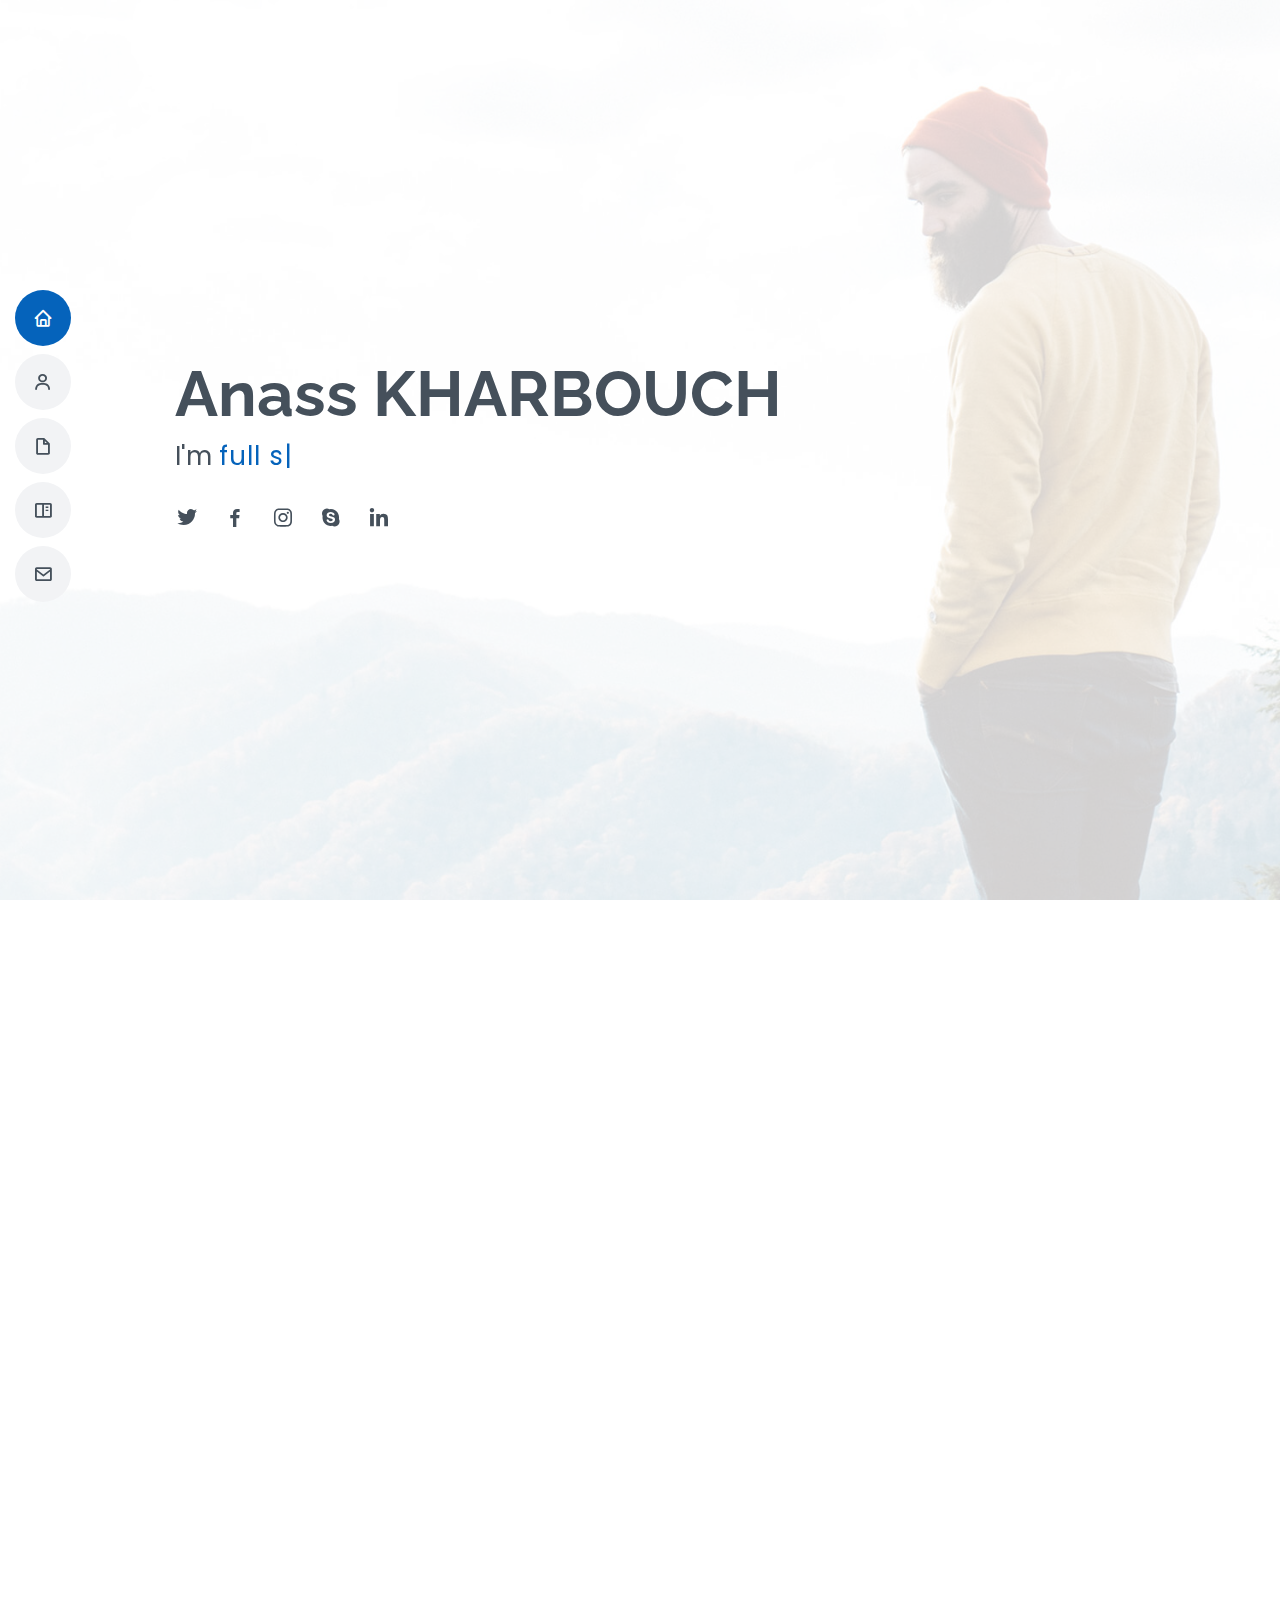
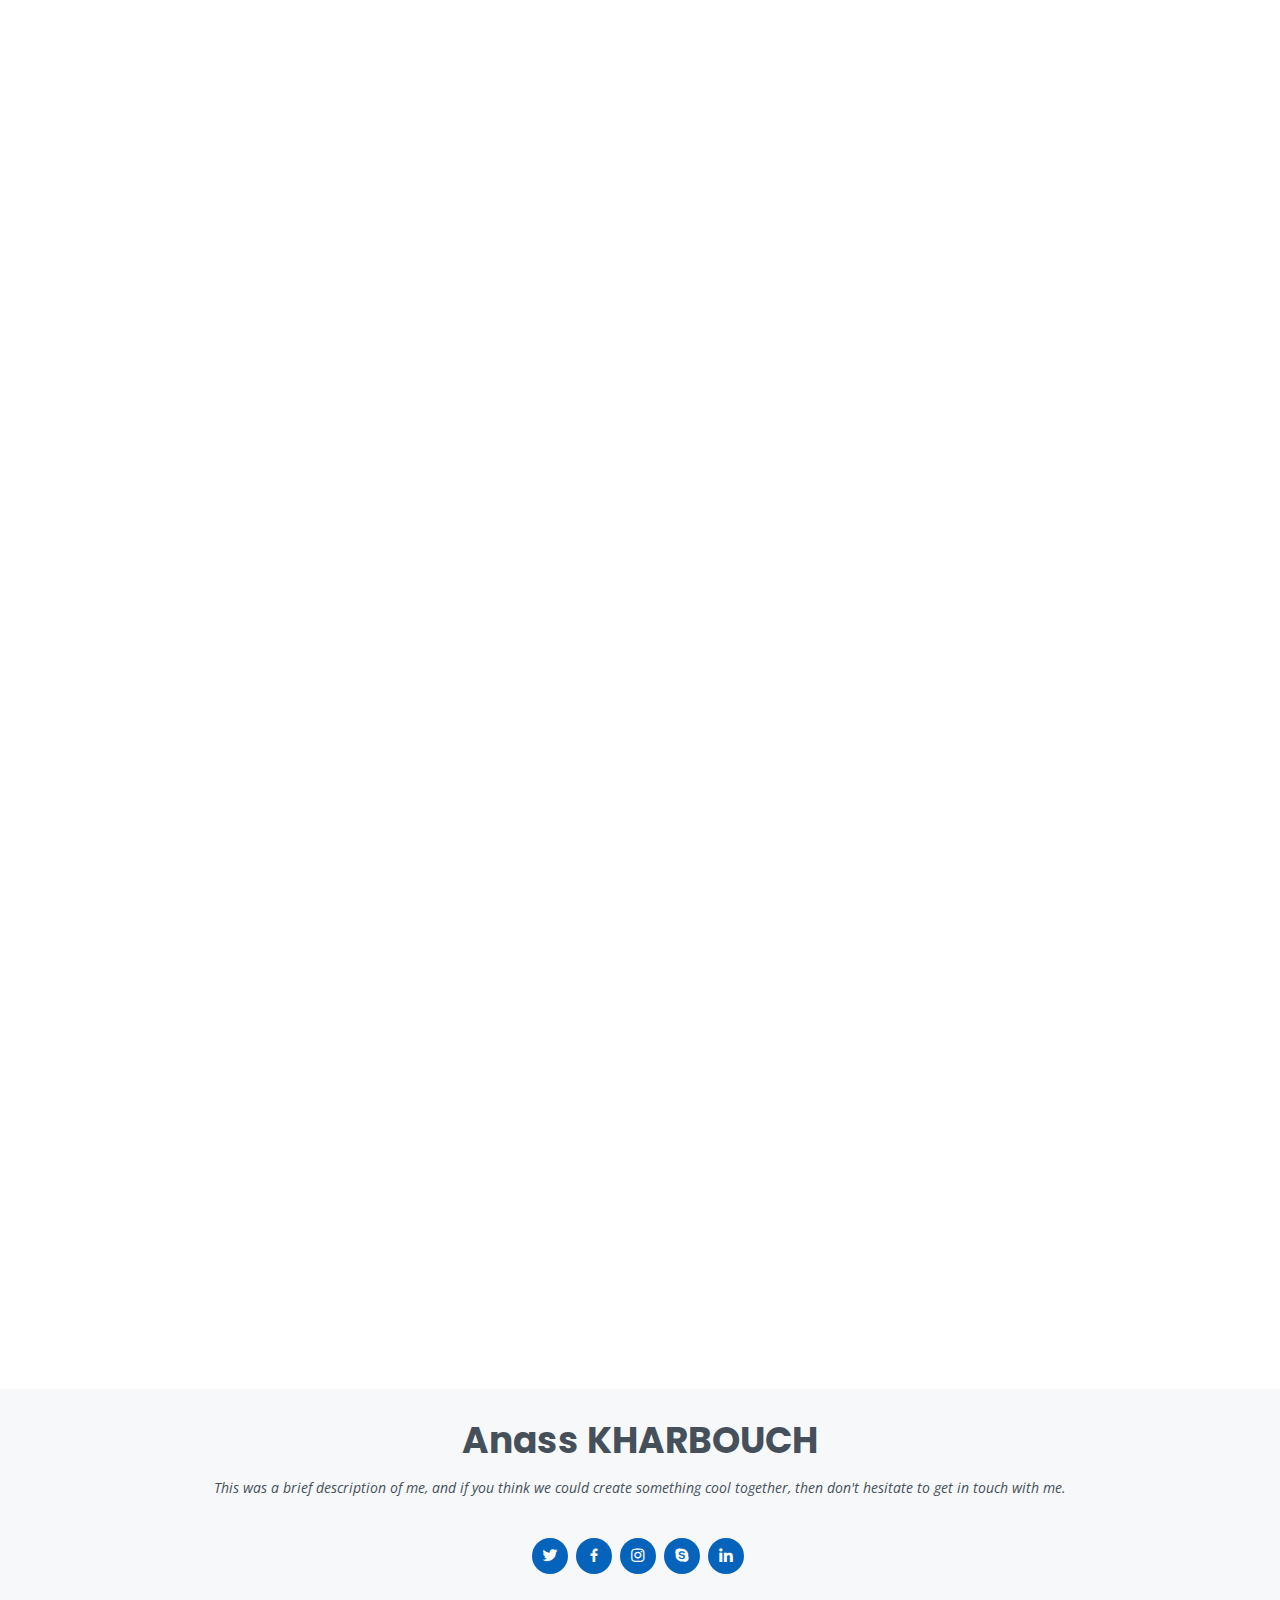
==== index.html @ ad2cbc0c "pt" ====
<!DOCTYPE html>
<html lang="en">

<head>
  <meta charset="utf-8">
  <meta content="width=device-width, initial-scale=1.0" name="viewport">

  <title>Anass KHARBOUCH</title>
  <meta content="" name="descriptison">
  <meta content="" name="keywords">

  <!-- Favicons -->
  <link href="assets/img/favicon.png" rel="icon">
  <link href="assets/img/apple-touch-icon.png" rel="apple-touch-icon">

  <!-- Google Fonts -->
  <link href="https://fonts.googleapis.com/css?family=Open+Sans:300,300i,400,400i,600,600i,700,700i|Raleway:300,300i,400,400i,500,500i,600,600i,700,700i|Poppins:300,300i,400,400i,500,500i,600,600i,700,700i" rel="stylesheet">

  <!-- Vendor CSS Files -->
  <link href="assets/vendor/bootstrap/css/bootstrap.min.css" rel="stylesheet">
  <link href="assets/vendor/icofont/icofont.min.css" rel="stylesheet">
  <link href="assets/vendor/boxicons/css/boxicons.min.css" rel="stylesheet">
  <link href="assets/vendor/venobox/venobox.css" rel="stylesheet">
  <link href="assets/vendor/owl.carousel/assets/owl.carousel.min.css" rel="stylesheet">
  <link href="assets/vendor/aos/aos.css" rel="stylesheet">

  <!-- Template Main CSS File -->
  <link href="assets/css/style.css" rel="stylesheet">

  <!-- =======================================================
  * Template Name: MyResume - v2.1.0
  * Template URL: https://bootstrapmade.com/free-html-bootstrap-template-my-resume/
  * Author: BootstrapMade.com
  * License: https://bootstrapmade.com/license/
  ======================================================== -->
</head>

<body>

  <!-- ======= Mobile nav toggle button ======= -->
  <button type="button" class="mobile-nav-toggle d-xl-none"><i class="icofont-navigation-menu"></i></button>

  <!-- ======= Header ======= -->
  <header id="header" class="d-flex flex-column justify-content-center">

    <nav class="nav-menu">
      <ul>
        <li class="active"><a href="#hero"><i class="bx bx-home"></i> <span>Home</span></a></li>
        <li><a href="#about"><i class="bx bx-user"></i> <span>About</span></a></li>
        <li><a href="#resume"><i class="bx bx-file-blank"></i> <span>Resume</span></a></li>
        <li><a href="#portfolio"><i class="bx bx-book-content"></i> <span>Portfolio</span></a></li>
        <li><a href="#contact"><i class="bx bx-envelope"></i> <span>Contact</span></a></li>
      </ul>
    </nav><!-- .nav-menu -->

  </header><!-- End Header -->

  <!-- ======= Hero Section ======= -->
  <section id="hero" class="d-flex flex-column justify-content-center">
    <div class="container" data-aos="zoom-in" data-aos-delay="100">
      <h1>Anass KHARBOUCH</h1>
      <p>I'm <span class="typed" data-typed-items="full stack web developer, Programmer, Youtuber, Freelancer, Marketer"></span></p>
      <div class="social-links">
        <a href="#" class="twitter"><i class="bx bxl-twitter"></i></a>
        <a href="#" class="facebook"><i class="bx bxl-facebook"></i></a>
        <a href="#" class="instagram"><i class="bx bxl-instagram"></i></a>
        <a href="#" class="google-plus"><i class="bx bxl-skype"></i></a>
        <a href="#" class="linkedin"><i class="bx bxl-linkedin"></i></a>
      </div>
    </div>
  </section><!-- End Hero -->

  <main id="main">

    <!-- ======= About Section ======= -->
    <section id="about" class="about">
      <div class="container" data-aos="fade-up">

        <div class="section-title">
          <h2>About</h2>
          <p>Hello friend, Thank you for your interest in getting to know me. My name is Anass KHARBOUCH, from Morocco. I am a web developer & product designer. Simplicity is what people are looking for nowadays, and this is what I focus on in my works.
          </p>
        </div>

        <div class="row">
          <div class="col-lg-4">
            <img src="assets/img/profile-img.jpg" class="img-fluid" alt="">
          </div>
          <div class="col-lg-8 pt-4 pt-lg-0 content">
            <h3>UI/UX Designer &amp; Web Developer.</h3>
            <p class="font-italic">
              I’m an enthusiastic web developer & UI/UX designer.
              My passion is to build products that make people's lives easier,
              in a clean & modern style.
            </p>
            <div class="row">
              <div class="col-lg-6">
                <ul>
                  <li><i class="icofont-rounded-right"></i> <strong>Birthday:</strong> 2 October 2000</li>
                  <li><i class="icofont-rounded-right"></i> <strong>Website:</strong> www.anasskharbouch.com</li>
                  <li><i class="icofont-rounded-right"></i> <strong>Phone:</strong> +212 637-03-91-08</li>
                  <li><i class="icofont-rounded-right"></i> <strong>City:</strong> City : Tetouan, Morocco</li>
                </ul>
              </div>
              <div class="col-lg-6">
                <ul>
                  <li><i class="icofont-rounded-right"></i> <strong>Age:</strong> 20</li>
                  <li><i class="icofont-rounded-right"></i> <strong>Degree:</strong> Licence</li>
                  <li><i class="icofont-rounded-right"></i> <strong>Email:</strong> info@anasskharbouch.com</li>
                  <li><i class="icofont-rounded-right"></i> <strong>Freelance:</strong> Available</li>
                </ul>
              </div>
            </div>
            <p>
              I love what I do, I enjoy spending most of my time looking for new and creative ideas and solutions and getting customers' feedbacks in order to ensure creating high-quality projects that make us or our customers feel satisfied. As for my personal life, I do some interesting activities, the most important are reading books, novels, Do yoga, and running. I don't use social media, and instead, I spend quality time with my family and friends.
            </p>
          </div>
        </div>

      </div>
    </section>
    <!-- End About Section -->

    <!-- ======= Skills Section ======= -->
    <section id="skills" class="skills section-bg">
      <div class="container" data-aos="fade-up">

        <div class="section-title">
          <h2>Skills</h2>
          <p>In recent years, I have spent most of my time developing my own practical skills. In addition to   the skills I learned from school, I have also adopted self-education as a way to learn more skills, especially in the field of development.</p>
        </div>

        <div class="row skills-content">

          <div class="col-lg-6">

            <div class="progress">
              <span class="skill">HTML-5 <i class="val">100%</i></span>
              <div class="progress-bar-wrap">
                <div class="progress-bar" role="progressbar" aria-valuenow="100" aria-valuemin="0" aria-valuemax="100"></div>
              </div>
            </div>

            <div class="progress">
              <span class="skill">CSS-3 <i class="val">85%</i></span>
              <div class="progress-bar-wrap">
                <div class="progress-bar" role="progressbar" aria-valuenow="85" aria-valuemin="0" aria-valuemax="100"></div>
              </div>
            </div>

            <div class="progress">
              <span class="skill">Bootstrap-4 <i class="val">90%</i></span>
              <div class="progress-bar-wrap">
                <div class="progress-bar" role="progressbar" aria-valuenow="90" aria-valuemin="0" aria-valuemax="100"></div>
              </div>
            </div>

            <div class="progress">
              <span class="skill">JavaScript/ES06 <i class="val">75%</i></span>
              <div class="progress-bar-wrap">
                <div class="progress-bar" role="progressbar" aria-valuenow="75" aria-valuemin="0" aria-valuemax="100"></div>
              </div>
            </div>

            <div class="progress">
              <span class="skill">Java <i class="val">80%</i></span>
              <div class="progress-bar-wrap">
                <div class="progress-bar" role="progressbar" aria-valuenow="80" aria-valuemin="0" aria-valuemax="100"></div>
              </div>
            </div>

            <div class="progress">
              <span class="skill">JEE <i class="val">80%</i></span>
              <div class="progress-bar-wrap">
                <div class="progress-bar" role="progressbar" aria-valuenow="80" aria-valuemin="0" aria-valuemax="100"></div>
              </div>
            </div>

            <div class="progress">
              <span class="skill">React Js <i class="val">85%</i></span>
              <div class="progress-bar-wrap">
                <div class="progress-bar" role="progressbar" aria-valuenow="85" aria-valuemin="0" aria-valuemax="100"></div>
              </div>
            </div>

          </div>

          <div class="col-lg-6">

            <div class="progress">
              <span class="skill">PHP-5 <i class="val">80%</i></span>
              <div class="progress-bar-wrap">
                <div class="progress-bar" role="progressbar" aria-valuenow="80" aria-valuemin="0" aria-valuemax="100"></div>
              </div>
            </div>

            <div class="progress">
              <span class="skill">Python <i class="val">84%</i></span>
              <div class="progress-bar-wrap">
                <div class="progress-bar" role="progressbar" aria-valuenow="84" aria-valuemin="0" aria-valuemax="100"></div>
              </div>
            </div>

            <div class="progress">
              <span class="skill">C# <i class="val">90%</i></span>
              <div class="progress-bar-wrap">
                <div class="progress-bar" role="progressbar" aria-valuenow="90" aria-valuemin="0" aria-valuemax="100"></div>
              </div>
            </div>

            <div class="progress">
              <span class="skill">VB.Net <i class="val">65%</i></span>
              <div class="progress-bar-wrap">
                <div class="progress-bar" role="progressbar" aria-valuenow="65" aria-valuemin="0" aria-valuemax="100"></div>
              </div>
            </div>


            <div class="progress">
              <span class="skill">WordPress <i class="val">90%</i></span>
              <div class="progress-bar-wrap">
                <div class="progress-bar" role="progressbar" aria-valuenow="90" aria-valuemin="0" aria-valuemax="100"></div>
              </div>
            </div>

            <div class="progress">
              <span class="skill">Photoshop <i class="val">75%</i></span>
              <div class="progress-bar-wrap">
                <div class="progress-bar" role="progressbar" aria-valuenow="75" aria-valuemin="0" aria-valuemax="100"></div>
              </div>
            </div>

            <div class="progress">
              <span class="skill">Sony Vegas <i class="val">78%</i></span>
              <div class="progress-bar-wrap">
                <div class="progress-bar" role="progressbar" aria-valuenow="78" aria-valuemin="0" aria-valuemax="100"></div>
              </div>
            </div>
          </div>

        </div>

      </div>
    </section><!-- End Skills Section -->

    <!-- ======= Resume Section ======= -->
    <section id="resume" class="resume">
      <div class="container" data-aos="fade-up">

        <div class="section-title">
          <h2>Resume</h2>        
        </div>

        <div class="row">
          <div class="col-lg-6">
            <h3 class="resume-title">Education</h3>
            <div class="resume-item">
              <h4>Bac + 3 in computer engineering</h4>
              <h5>2018-2021</h5>
              <p><em>post-graduate diploma in computer engineering at Bac + 3 level from Higher Institute of Computer Engineering</em></p>
            </div>
            <div class="resume-item">
              <h4>Bachelor in Physics</h4>
              <h5>2017 - 2018</h5>
              <p><em>Bachelor in Physics from MSALA high school</em></p>
            </div>
          </div>

          <div class="col-lg-6">
            <h3 class="resume-title">Experience</h3>
            <div class="resume-item">
              <h4>Create projects</h4>
              <h5>2021 - Present</h5>
              <p><em>Create projects in the area of informatique</em></p>
              <p>Since the year 2018, when I started learning programming and web development, I worked hard and still working to create projects in the skill that I am learning,<i> - you can see it in the PORTFOLIO section or by clicking <a href="#portfolio">here</a> -</i>, which helped me form a picture of what the work is like and about The requirements and skills I need to be a professional developer and programmer.</p>
            </div>
               <div class="resume-item">
              <h4>Freelancer</h4>
              <h5>2019-2020</h5>
              <p><em>I worked as a freelance worker on the Fiverr platform</em></p>
              <p>In recent years, I worked as a freelance worker, I created more than 50 e-commerce websites with a 100% positive rating, and all of my clients gave me a 5/5 rating.</p>
            </div>
            <div class="resume-item">
              <h4>Youtuber </h4>
              <h5>2021 - Present</h5>
              <p><em>Moroccan youtube channel with more than 400K Subscibers</em></p>
              <p>In the last two years, I worked as a content creator on the YouTube platform, and I managed to exceed 400K Subscribers in the field of self-development, which is a difficult field and requires a lot of hard work and diligence.</p>
            </div>            
            <div class="resume-item">
              <h4>E-Commerce</h4>
              <h5>2021 - Present</h5>
              <p><em>I work in E-commerce and e-marketing</em></p>
              <p>In my spare time, I was and still work in E-Commerce in my country with the COD system, I am not a professional person in this field, but my level is improving day by day, and I always try to learn from those who are better than me, I also possess the skill of establishing social relationships that would benefit me in this field.</p>
            </div>

          </div>
        </div>

      </div>
    </section><!-- End Resume Section -->

    <!-- ======= Portfolio Section ======= -->
    <section id="portfolio" class="portfolio section-bg">
      <div class="container" data-aos="fade-up">

        <div class="section-title">
          <h2>Portfolio</h2>
          <p>These are some of the best projects that I have built over the last 3 years, using different programming languages ​​and design tools. Modern designs and clean codes are what I mainly focus on in every single project I work on.</p>
        </div>

        <div class="row">
          <div class="col-lg-12 d-flex justify-content-center" data-aos="fade-up" data-aos-delay="100">
            <ul id="portfolio-flters">
              <li data-filter="*" class="filter-active">All</li>
              <li data-filter=".filter-web">Web</li>
              <li data-filter=".filter-Desktop">Desktop</li>
              <li data-filter=".filter-Mobile">Mobile</li>
            </ul>
          </div>
        </div>

        <div class="row portfolio-container" data-aos="fade-up" data-aos-delay="200">

          <div class="col-lg-4 col-md-6 portfolio-item filter-web">
            <div class="portfolio-wrap">
              <img src="Portfolio/Web/P01/images/logo.jpg" class="img-fluid" alt="">
              <div class="portfolio-info">
                <h4>Application web de Gestion des Missions</h4>
                <p>Web</p>
                <div class="portfolio-links">
                  <a href="portfolio-details.html" data-gall="portfolioGallery" class="venobox" title="Web 3"><i class="bx bx-plus"></i></a>
                  <a href="portfolio-details.html" data-gall="portfolioDetailsGallery" data-vbtype="iframe" class="venobox" title="Portfolio Details"><i class="bx bx-link"></i></a>
                </div>
              </div>
            </div>
          </div>

          

        </div>

      </div>
    </section><!-- End Portfolio Section -->
    <!-- ======= Contact Section ======= -->
    <section id="contact" class="contact">
      <div class="container" data-aos="fade-up">

        <div class="section-title">
          <h2>Contact</h2>
        </div>

        <div class="row mt-1">

          <div class="col-lg-4">
            <div class="info">
              <div class="address">
                <i class="icofont-google-map"></i>
                <h4>Location:</h4>
                <p>Morocco, Tetouan</p>
              </div>

              <div class="email">
                <i class="icofont-envelope"></i>
                <h4>Email:</h4>
                <p>info@anasskharbouch.com</p>
              </div>

              <div class="phone">
                <i class="icofont-phone"></i>
                <h4>Call:</h4>
                <p>+212637-03-91-08</p>
              </div>

            </div>

          </div>

          <div class="col-lg-8 mt-5 mt-lg-0">

            <form action="forms/contact.php" method="post" role="form" class="php-email-form">
              <div class="form-row">
                <div class="col-md-6 form-group">
                  <input type="text" name="name" class="form-control" id="name" placeholder="Your Name" data-rule="minlen:4" data-msg="Please enter at least 4 chars" />
                  <div class="validate"></div>
                </div>
                <div class="col-md-6 form-group">
                  <input type="email" class="form-control" name="email" id="email" placeholder="Your Email" data-rule="email" data-msg="Please enter a valid email" />
                  <div class="validate"></div>
                </div>
              </div>
              <div class="form-group">
                <input type="text" class="form-control" name="subject" id="subject" placeholder="Subject" data-rule="minlen:4" data-msg="Please enter at least 8 chars of subject" />
                <div class="validate"></div>
              </div>
              <div class="form-group">
                <textarea class="form-control" name="message" rows="5" data-rule="required" data-msg="Please write something for us" placeholder="Message"></textarea>
                <div class="validate"></div>
              </div>
              <div class="mb-3">
                <div class="loading">Loading</div>
                <div class="error-message"></div>
                <div class="sent-message">Your message has been sent. Thank you!</div>
              </div>
              <div class="text-center"><button type="submit">Send Message</button></div>
            </form>

          </div>

        </div>

      </div>
      <?php
      ?>
    </section><!-- End Contact Section -->

  </main><!-- End #main -->

  <!-- ======= Footer ======= -->
  <footer id="footer">
    <div class="container">
      <h3>Anass KHARBOUCH</h3>
      <p>This was a brief description of me, and if you think we could create something cool together, then don't hesitate to get in touch with me.</p>
      <div class="social-links">
        <a href="#" class="twitter"><i class="bx bxl-twitter"></i></a>
        <a href="#" class="facebook"><i class="bx bxl-facebook"></i></a>
        <a href="#" class="instagram"><i class="bx bxl-instagram"></i></a>
        <a href="#" class="google-plus"><i class="bx bxl-skype"></i></a>
        <a href="#" class="linkedin"><i class="bx bxl-linkedin"></i></a>
      </div>
    </div>
  </footer><!-- End Footer -->

  <a href="#" class="back-to-top"><i class="bx bx-up-arrow-alt"></i></a>
  <div id="preloader"></div>

  <!-- Vendor JS Files -->
  <script src="assets/vendor/jquery/jquery.min.js"></script>
  <script src="assets/vendor/bootstrap/js/bootstrap.bundle.min.js"></script>
  <script src="assets/vendor/jquery.easing/jquery.easing.min.js"></script>
  <script src="assets/vendor/php-email-form/validate.js"></script>
  <script src="assets/vendor/waypoints/jquery.waypoints.min.js"></script>
  <script src="assets/vendor/counterup/counterup.min.js"></script>
  <script src="assets/vendor/isotope-layout/isotope.pkgd.min.js"></script>
  <script src="assets/vendor/venobox/venobox.min.js"></script>
  <script src="assets/vendor/owl.carousel/owl.carousel.min.js"></script>
  <script src="assets/vendor/typed.js/typed.min.js"></script>
  <script src="assets/vendor/aos/aos.js"></script>

  <!-- Template Main JS File -->
  <script src="assets/js/main.js"></script>

</body>

</html>
---- assets/vendor/venobox/venobox.css ----
/* ------ venobox.css --------*/
.vbox-overlay *, .vbox-overlay *:before, .vbox-overlay *:after{
    -webkit-backface-visibility: hidden;
    -webkit-box-sizing:border-box;
    -moz-box-sizing:border-box;
    box-sizing:border-box;
}
.vbox-overlay * { 
    -webkit-backface-visibility: visible;
    backface-visibility: visible;
}
.vbox-overlay{
    display: -webkit-flex;
    display: flex;
    -webkit-flex-direction: column;
    flex-direction: column;
    -webkit-justify-content: center;
    justify-content: center;
    -webkit-align-items: center;
    align-items: center;
    position: fixed;
    left: 0;
    top: 0;
    bottom: 0;
    right: 0;
    z-index: 999999;
}

/* ----- navigation ----- */
.vbox-title{
    width: 100%;
    height: 40px;
    float: left;
    text-align: center;
    line-height: 28px;
    font-size: 12px;
    padding: 6px 50px;
    overflow: hidden;
    position: fixed;
    display: none;
    left: 0;
    z-index: 89;
}
.vbox-close{
    cursor: pointer;
    position: fixed;
    top: -1px;
    right: 0;
    width: 50px;
    height: 40px;
    padding: 6px;
    display: block;
    background-position:10px center;
    overflow: hidden;
    font-size: 24px;
    line-height: 1;
    text-align: center;
    z-index: 99;
}
.vbox-left{
    cursor: pointer;
    position: fixed;
    left: 0;
    height: 40px;
    overflow: hidden;
    line-height: 28px;
    font-size: 12px;
    z-index: 99;
    display: flex;
    align-items:center;
}
.vbox-num{
    display: inline-block;
    margin: 6px 0 6px 15px;
}
/* ----- Social share ----- */
.vbox-share{
    line-height: 28px;
    font-size: 12px;
    overflow: hidden;
    position: fixed;
    left: 0;
    z-index: 98;
    display: flex;
    align-items:center;
    justify-content: center;
    width: 100%;
    text-align: center;
}
.vbox-share svg{
    max-height: 28px;
    width: 28px;
    z-index: 10;
    margin-left: 12px;
    margin-top: 6px;
    margin-bottom: 6px;
    vertical-align: middle;
}


/* ----- navigation ARROWS ----- */
.vbox-next, .vbox-prev{
    position: fixed;
    top: 50%;
    margin-top: -15px;
    overflow: hidden;
    cursor: pointer;
    display: block;
    width: 45px;
    height: 45px;
    z-index: 99;
}
.vbox-next span, .vbox-prev span{
    position: relative;
    width: 20px;
    height: 20px;
    border: 2px solid transparent;
    border-top-color: #B6B6B6;
    border-right-color: #B6B6B6;
    text-indent: -100px;
    position: absolute;
    top: 8px;
    display: block;
}
.vbox-prev{
    left: 15px;
}
.vbox-next{
    right: 15px;
}
.vbox-prev span{
    left: 10px;
    -ms-transform: rotate(-135deg);
    -webkit-transform: rotate(-135deg);
    transform: rotate(-135deg);
}
.vbox-next span{
    -ms-transform: rotate(45deg);
    -webkit-transform: rotate(45deg);
    transform: rotate(45deg);
    right: 10px;
}
/* ------- inline window ------ */
.vbox-inline{
    width: 420px;
    height: 315px;
    height: 70vh;
    padding: 10px;
    background: #fff;
    margin: 0 auto;
    overflow: auto;
    text-align: left;
}
/* ------- Video & iFrames window ------ */
.venoframe{
    max-width: 100%;
    width: 100%;
    border: none;
    width: 100%;
    height: 260px;
    height: 70vh;
}
.venoframe.vbvid{
    height: 260px;
}
@media (min-width: 768px) {
    .venoframe, .vbox-inline{
        width: 90%;
        height: 360px;
        height: 70vh;
    }
    .venoframe.vbvid{
        width: 640px;
        height: 360px;
    }
}
@media (min-width: 992px) {
    .venoframe, .vbox-inline{
        max-width: 1200px;
        width: 80%;
        height: 540px;
        height: 70vh;
    }
    .venoframe.vbvid{
        width: 960px;
        height: 540px;
    }
}
/* 
Please do NOT edit this part! 
or at least read this note: http://i.imgur.com/7C0ws9e.gif
*/
.vbox-open{
    overflow: hidden;
}
.vbox-container{
    position: absolute;
    left: 0;
    right: 0;
    top: 0;
    bottom: 0;
    overflow-x: hidden;
    overflow-y: scroll;
    overflow-scrolling: touch;
    -webkit-overflow-scrolling: touch;
    z-index: 20;
    max-height: 100%;

}

.vbox-content{
    text-align: center;
    float: left;
    width: 100%;
    position: relative;
    overflow: hidden;
    padding: 20px 4%;
}
.vbox-container img{
    max-width: 100%;
    height: auto;
}
.vbox-figlio{
    box-shadow: 0 0 12px rgba(0,0,0,0.19), 0 6px 6px rgba(0,0,0,0.23);
    max-width: 100%;
    text-align: initial;
}
img.vbox-figlio{
    -webkit-user-select: none;
-khtml-user-select: none;
-moz-user-select: none;
-o-user-select: none;
user-select: none;
}
.vbox-content.swipe-left{
    margin-left: -200px !important;
}
.vbox-content.swipe-right{
    margin-left: 200px !important;
}
.vbox-animated{
    webkit-transition: margin 300ms ease-out;
    transition: margin 300ms ease-out;
}

/* ---------- preloader ----------
 * SPINKIT 
 * http://tobiasahlin.com/spinkit/
-------------------------------- */
.sk-double-bounce,.sk-rotating-plane{width:40px;height:40px;margin:40px auto}.sk-rotating-plane{background-color:#333;-webkit-animation:sk-rotatePlane 1.2s infinite ease-in-out;animation:sk-rotatePlane 1.2s infinite ease-in-out}@-webkit-keyframes sk-rotatePlane{0%{-webkit-transform:perspective(120px) rotateX(0) rotateY(0);transform:perspective(120px) rotateX(0) rotateY(0)}50%{-webkit-transform:perspective(120px) rotateX(-180.1deg) rotateY(0);transform:perspective(120px) rotateX(-180.1deg) rotateY(0)}100%{-webkit-transform:perspective(120px) rotateX(-180deg) rotateY(-179.9deg);transform:perspective(120px) rotateX(-180deg) rotateY(-179.9deg)}}@keyframes sk-rotatePlane{0%{-webkit-transform:perspective(120px) rotateX(0) rotateY(0);transform:perspective(120px) rotateX(0) rotateY(0)}50%{-webkit-transform:perspective(120px) rotateX(-180.1deg) rotateY(0);transform:perspective(120px) rotateX(-180.1deg) rotateY(0)}100%{-webkit-transform:perspective(120px) rotateX(-180deg) rotateY(-179.9deg);transform:perspective(120px) rotateX(-180deg) rotateY(-179.9deg)}}.sk-double-bounce{position:relative}.sk-double-bounce .sk-child{width:100%;height:100%;border-radius:50%;background-color:#333;opacity:.6;position:absolute;top:0;left:0;-webkit-animation:sk-doubleBounce 2s infinite ease-in-out;animation:sk-doubleBounce 2s infinite ease-in-out}.sk-chasing-dots .sk-child,.sk-spinner-pulse,.sk-three-bounce .sk-child{background-color:#333;border-radius:100%}.sk-double-bounce .sk-double-bounce2{-webkit-animation-delay:-1s;animation-delay:-1s}@-webkit-keyframes sk-doubleBounce{0%,100%{-webkit-transform:scale(0);transform:scale(0)}50%{-webkit-transform:scale(1);transform:scale(1)}}@keyframes sk-doubleBounce{0%,100%{-webkit-transform:scale(0);transform:scale(0)}50%{-webkit-transform:scale(1);transform:scale(1)}}.sk-wave{margin:40px auto;width:50px;height:40px;text-align:center;font-size:10px}.sk-wave .sk-rect{background-color:#333;height:100%;width:6px;display:inline-block;-webkit-animation:sk-waveStretchDelay 1.2s infinite ease-in-out;animation:sk-waveStretchDelay 1.2s infinite ease-in-out}.sk-wave .sk-rect1{-webkit-animation-delay:-1.2s;animation-delay:-1.2s}.sk-wave .sk-rect2{-webkit-animation-delay:-1.1s;animation-delay:-1.1s}.sk-wave .sk-rect3{-webkit-animation-delay:-1s;animation-delay:-1s}.sk-wave .sk-rect4{-webkit-animation-delay:-.9s;animation-delay:-.9s}.sk-wave .sk-rect5{-webkit-animation-delay:-.8s;animation-delay:-.8s}@-webkit-keyframes sk-waveStretchDelay{0%,100%,40%{-webkit-transform:scaleY(.4);transform:scaleY(.4)}20%{-webkit-transform:scaleY(1);transform:scaleY(1)}}@keyframes sk-waveStretchDelay{0%,100%,40%{-webkit-transform:scaleY(.4);transform:scaleY(.4)}20%{-webkit-transform:scaleY(1);transform:scaleY(1)}}.sk-wandering-cubes{margin:40px auto;width:40px;height:40px;position:relative}.sk-wandering-cubes .sk-cube{background-color:#333;width:10px;height:10px;position:absolute;top:0;left:0;-webkit-animation:sk-wanderingCube 1.8s ease-in-out -1.8s infinite both;animation:sk-wanderingCube 1.8s ease-in-out -1.8s infinite both}.sk-chasing-dots,.sk-spinner-pulse{width:40px;height:40px;margin:40px auto}.sk-wandering-cubes .sk-cube2{-webkit-animation-delay:-.9s;animation-delay:-.9s}@-webkit-keyframes sk-wanderingCube{0%{-webkit-transform:rotate(0);transform:rotate(0)}25%{-webkit-transform:translateX(30px) rotate(-90deg) scale(.5);transform:translateX(30px) rotate(-90deg) scale(.5)}50%{-webkit-transform:translateX(30px) translateY(30px) rotate(-179deg);transform:translateX(30px) translateY(30px) rotate(-179deg)}50.1%{-webkit-transform:translateX(30px) translateY(30px) rotate(-180deg);transform:translateX(30px) translateY(30px) rotate(-180deg)}75%{-webkit-transform:translateX(0) translateY(30px) rotate(-270deg) scale(.5);transform:translateX(0) translateY(30px) rotate(-270deg) scale(.5)}100%{-webkit-transform:rotate(-360deg);transform:rotate(-360deg)}}@keyframes sk-wanderingCube{0%{-webkit-transform:rotate(0);transform:rotate(0)}25%{-webkit-transform:translateX(30px) rotate(-90deg) scale(.5);transform:translateX(30px) rotate(-90deg) scale(.5)}50%{-webkit-transform:translateX(30px) translateY(30px) rotate(-179deg);transform:translateX(30px) translateY(30px) rotate(-179deg)}50.1%{-webkit-transform:translateX(30px) translateY(30px) rotate(-180deg);transform:translateX(30px) translateY(30px) rotate(-180deg)}75%{-webkit-transform:translateX(0) translateY(30px) rotate(-270deg) scale(.5);transform:translateX(0) translateY(30px) rotate(-270deg) scale(.5)}100%{-webkit-transform:rotate(-360deg);transform:rotate(-360deg)}}.sk-spinner-pulse{-webkit-animation:sk-pulseScaleOut 1s infinite ease-in-out;animation:sk-pulseScaleOut 1s infinite ease-in-out}@-webkit-keyframes sk-pulseScaleOut{0%{-webkit-transform:scale(0);transform:scale(0)}100%{-webkit-transform:scale(1);transform:scale(1);opacity:0}}@keyframes sk-pulseScaleOut{0%{-webkit-transform:scale(0);transform:scale(0)}100%{-webkit-transform:scale(1);transform:scale(1);opacity:0}}.sk-chasing-dots{position:relative;text-align:center;-webkit-animation:sk-chasingDotsRotate 2s infinite linear;animation:sk-chasingDotsRotate 2s infinite linear}.sk-chasing-dots .sk-child{width:60%;height:60%;display:inline-block;position:absolute;top:0;-webkit-animation:sk-chasingDotsBounce 2s infinite ease-in-out;animation:sk-chasingDotsBounce 2s infinite ease-in-out}.sk-chasing-dots .sk-dot2{top:auto;bottom:0;-webkit-animation-delay:-1s;animation-delay:-1s}@-webkit-keyframes sk-chasingDotsRotate{100%{-webkit-transform:rotate(360deg);transform:rotate(360deg)}}@keyframes sk-chasingDotsRotate{100%{-webkit-transform:rotate(360deg);transform:rotate(360deg)}}@-webkit-keyframes sk-chasingDotsBounce{0%,100%{-webkit-transform:scale(0);transform:scale(0)}50%{-webkit-transform:scale(1);transform:scale(1)}}@keyframes sk-chasingDotsBounce{0%,100%{-webkit-transform:scale(0);transform:scale(0)}50%{-webkit-transform:scale(1);transform:scale(1)}}.sk-three-bounce{margin:40px auto;width:80px;text-align:center}.sk-three-bounce .sk-child{width:20px;height:20px;display:inline-block;-webkit-animation:sk-three-bounce 1.4s ease-in-out 0s infinite both;animation:sk-three-bounce 1.4s ease-in-out 0s infinite both}.sk-circle .sk-child:before,.sk-fading-circle .sk-circle:before{display:block;border-radius:100%;content:'';background-color:#333}.sk-three-bounce .sk-bounce1{-webkit-animation-delay:-.32s;animation-delay:-.32s}.sk-three-bounce .sk-bounce2{-webkit-animation-delay:-.16s;animation-delay:-.16s}@-webkit-keyframes sk-three-bounce{0%,100%,80%{-webkit-transform:scale(0);transform:scale(0)}40%{-webkit-transform:scale(1);transform:scale(1)}}@keyframes sk-three-bounce{0%,100%,80%{-webkit-transform:scale(0);transform:scale(0)}40%{-webkit-transform:scale(1);transform:scale(1)}}.sk-circle{margin:40px auto;width:40px;height:40px;position:relative}.sk-circle .sk-child{width:100%;height:100%;position:absolute;left:0;top:0}.sk-circle .sk-child:before{margin:0 auto;width:15%;height:15%;-webkit-animation:sk-circleBounceDelay 1.2s infinite ease-in-out both;animation:sk-circleBounceDelay 1.2s infinite ease-in-out both}.sk-circle .sk-circle2{-webkit-transform:rotate(30deg);-ms-transform:rotate(30deg);transform:rotate(30deg)}.sk-circle .sk-circle3{-webkit-transform:rotate(60deg);-ms-transform:rotate(60deg);transform:rotate(60deg)}.sk-circle .sk-circle4{-webkit-transform:rotate(90deg);-ms-transform:rotate(90deg);transform:rotate(90deg)}.sk-circle .sk-circle5{-webkit-transform:rotate(120deg);-ms-transform:rotate(120deg);transform:rotate(120deg)}.sk-circle .sk-circle6{-webkit-transform:rotate(150deg);-ms-transform:rotate(150deg);transform:rotate(150deg)}.sk-circle .sk-circle7{-webkit-transform:rotate(180deg);-ms-transform:rotate(180deg);transform:rotate(180deg)}.sk-circle .sk-circle8{-webkit-transform:rotate(210deg);-ms-transform:rotate(210deg);transform:rotate(210deg)}.sk-circle .sk-circle9{-webkit-transform:rotate(240deg);-ms-transform:rotate(240deg);transform:rotate(240deg)}.sk-circle .sk-circle10{-webkit-transform:rotate(270deg);-ms-transform:rotate(270deg);transform:rotate(270deg)}.sk-circle .sk-circle11{-webkit-transform:rotate(300deg);-ms-transform:rotate(300deg);transform:rotate(300deg)}.sk-circle .sk-circle12{-webkit-transform:rotate(330deg);-ms-transform:rotate(330deg);transform:rotate(330deg)}.sk-circle .sk-circle2:before{-webkit-animation-delay:-1.1s;animation-delay:-1.1s}.sk-circle .sk-circle3:before{-webkit-animation-delay:-1s;animation-delay:-1s}.sk-circle .sk-circle4:before{-webkit-animation-delay:-.9s;animation-delay:-.9s}.sk-circle .sk-circle5:before{-webkit-animation-delay:-.8s;animation-delay:-.8s}.sk-circle .sk-circle6:before{-webkit-animation-delay:-.7s;animation-delay:-.7s}.sk-circle .sk-circle7:before{-webkit-animation-delay:-.6s;animation-delay:-.6s}.sk-circle .sk-circle8:before{-webkit-animation-delay:-.5s;animation-delay:-.5s}.sk-circle .sk-circle9:before{-webkit-animation-delay:-.4s;animation-delay:-.4s}.sk-circle .sk-circle10:before{-webkit-animation-delay:-.3s;animation-delay:-.3s}.sk-circle .sk-circle11:before{-webkit-animation-delay:-.2s;animation-delay:-.2s}.sk-circle .sk-circle12:before{-webkit-animation-delay:-.1s;animation-delay:-.1s}@-webkit-keyframes sk-circleBounceDelay{0%,100%,80%{-webkit-transform:scale(0);transform:scale(0)}40%{-webkit-transform:scale(1);transform:scale(1)}}@keyframes sk-circleBounceDelay{0%,100%,80%{-webkit-transform:scale(0);transform:scale(0)}40%{-webkit-transform:scale(1);transform:scale(1)}}.sk-cube-grid{width:40px;height:40px;margin:40px auto}.sk-cube-grid .sk-cube{width:33.33%;height:33.33%;background-color:#333;float:left;-webkit-animation:sk-cubeGridScaleDelay 1.3s infinite ease-in-out;animation:sk-cubeGridScaleDelay 1.3s infinite ease-in-out}.sk-cube-grid .sk-cube1{-webkit-animation-delay:.2s;animation-delay:.2s}.sk-cube-grid .sk-cube2{-webkit-animation-delay:.3s;animation-delay:.3s}.sk-cube-grid .sk-cube3{-webkit-animation-delay:.4s;animation-delay:.4s}.sk-cube-grid .sk-cube4{-webkit-animation-delay:.1s;animation-delay:.1s}.sk-cube-grid .sk-cube5{-webkit-animation-delay:.2s;animation-delay:.2s}.sk-cube-grid .sk-cube6{-webkit-animation-delay:.3s;animation-delay:.3s}.sk-cube-grid .sk-cube7{-webkit-animation-delay:0ms;animation-delay:0ms}.sk-cube-grid .sk-cube8{-webkit-animation-delay:.1s;animation-delay:.1s}.sk-cube-grid .sk-cube9{-webkit-animation-delay:.2s;animation-delay:.2s}@-webkit-keyframes sk-cubeGridScaleDelay{0%,100%,70%{-webkit-transform:scale3D(1,1,1);transform:scale3D(1,1,1)}35%{-webkit-transform:scale3D(0,0,1);transform:scale3D(0,0,1)}}@keyframes sk-cubeGridScaleDelay{0%,100%,70%{-webkit-transform:scale3D(1,1,1);transform:scale3D(1,1,1)}35%{-webkit-transform:scale3D(0,0,1);transform:scale3D(0,0,1)}}.sk-fading-circle{margin:40px auto;width:40px;height:40px;position:relative}.sk-fading-circle .sk-circle{width:100%;height:100%;position:absolute;left:0;top:0}.sk-fading-circle .sk-circle:before{margin:0 auto;width:15%;height:15%;-webkit-animation:sk-circleFadeDelay 1.2s infinite ease-in-out both;animation:sk-circleFadeDelay 1.2s infinite ease-in-out both}.sk-fading-circle .sk-circle2{-webkit-transform:rotate(30deg);-ms-transform:rotate(30deg);transform:rotate(30deg)}.sk-fading-circle .sk-circle3{-webkit-transform:rotate(60deg);-ms-transform:rotate(60deg);transform:rotate(60deg)}.sk-fading-circle .sk-circle4{-webkit-transform:rotate(90deg);-ms-transform:rotate(90deg);transform:rotate(90deg)}.sk-fading-circle .sk-circle5{-webkit-transform:rotate(120deg);-ms-transform:rotate(120deg);transform:rotate(120deg)}.sk-fading-circle .sk-circle6{-webkit-transform:rotate(150deg);-ms-transform:rotate(150deg);transform:rotate(150deg)}.sk-fading-circle .sk-circle7{-webkit-transform:rotate(180deg);-ms-transform:rotate(180deg);transform:rotate(180deg)}.sk-fading-circle .sk-circle8{-webkit-transform:rotate(210deg);-ms-transform:rotate(210deg);transform:rotate(210deg)}.sk-fading-circle .sk-circle9{-webkit-transform:rotate(240deg);-ms-transform:rotate(240deg);transform:rotate(240deg)}.sk-fading-circle .sk-circle10{-webkit-transform:rotate(270deg);-ms-transform:rotate(270deg);transform:rotate(270deg)}.sk-fading-circle .sk-circle11{-webkit-transform:rotate(300deg);-ms-transform:rotate(300deg);transform:rotate(300deg)}.sk-fading-circle .sk-circle12{-webkit-transform:rotate(330deg);-ms-transform:rotate(330deg);transform:rotate(330deg)}.sk-fading-circle .sk-circle2:before{-webkit-animation-delay:-1.1s;animation-delay:-1.1s}.sk-fading-circle .sk-circle3:before{-webkit-animation-delay:-1s;animation-delay:-1s}.sk-fading-circle .sk-circle4:before{-webkit-animation-delay:-.9s;animation-delay:-.9s}.sk-fading-circle .sk-circle5:before{-webkit-animation-delay:-.8s;animation-delay:-.8s}.sk-fading-circle .sk-circle6:before{-webkit-animation-delay:-.7s;animation-delay:-.7s}.sk-fading-circle .sk-circle7:before{-webkit-animation-delay:-.6s;animation-delay:-.6s}.sk-fading-circle .sk-circle8:before{-webkit-animation-delay:-.5s;animation-delay:-.5s}.sk-fading-circle .sk-circle9:before{-webkit-animation-delay:-.4s;animation-delay:-.4s}.sk-fading-circle .sk-circle10:before{-webkit-animation-delay:-.3s;animation-delay:-.3s}.sk-fading-circle .sk-circle11:before{-webkit-animation-delay:-.2s;animation-delay:-.2s}.sk-fading-circle .sk-circle12:before{-webkit-animation-delay:-.1s;animation-delay:-.1s}@-webkit-keyframes sk-circleFadeDelay{0%,100%,39%{opacity:0}40%{opacity:1}}@keyframes sk-circleFadeDelay{0%,100%,39%{opacity:0}40%{opacity:1}}.sk-folding-cube{margin:40px auto;width:40px;height:40px;position:relative;-webkit-transform:rotateZ(45deg);transform:rotateZ(45deg)}.sk-folding-cube .sk-cube{float:left;width:50%;height:50%;position:relative;-webkit-transform:scale(1.1);-ms-transform:scale(1.1);transform:scale(1.1)}.sk-folding-cube .sk-cube:before{content:'';position:absolute;top:0;left:0;width:100%;height:100%;background-color:#333;-webkit-animation:sk-foldCubeAngle 2.4s infinite linear both;animation:sk-foldCubeAngle 2.4s infinite linear both;-webkit-transform-origin:100% 100%;-ms-transform-origin:100% 100%;transform-origin:100% 100%}.sk-folding-cube .sk-cube2{-webkit-transform:scale(1.1) rotateZ(90deg);transform:scale(1.1) rotateZ(90deg)}.sk-folding-cube .sk-cube3{-webkit-transform:scale(1.1) rotateZ(180deg);transform:scale(1.1) rotateZ(180deg)}.sk-folding-cube .sk-cube4{-webkit-transform:scale(1.1) rotateZ(270deg);transform:scale(1.1) rotateZ(270deg)}.sk-folding-cube .sk-cube2:before{-webkit-animation-delay:.3s;animation-delay:.3s}.sk-folding-cube .sk-cube3:before{-webkit-animation-delay:.6s;animation-delay:.6s}.sk-folding-cube .sk-cube4:before{-webkit-animation-delay:.9s;animation-delay:.9s}@-webkit-keyframes sk-foldCubeAngle{0%,10%{-webkit-transform:perspective(140px) rotateX(-180deg);transform:perspective(140px) rotateX(-180deg);opacity:0}25%,75%{-webkit-transform:perspective(140px) rotateX(0);transform:perspective(140px) rotateX(0);opacity:1}100%,90%{-webkit-transform:perspective(140px) rotateY(180deg);transform:perspective(140px) rotateY(180deg);opacity:0}}@keyframes sk-foldCubeAngle{0%,10%{-webkit-transform:perspective(140px) rotateX(-180deg);transform:perspective(140px) rotateX(-180deg);opacity:0}25%,75%{-webkit-transform:perspective(140px) rotateX(0);transform:perspective(140px) rotateX(0);opacity:1}100%,90%{-webkit-transform:perspective(140px) rotateY(180deg);transform:perspective(140px) rotateY(180deg);opacity:0}}
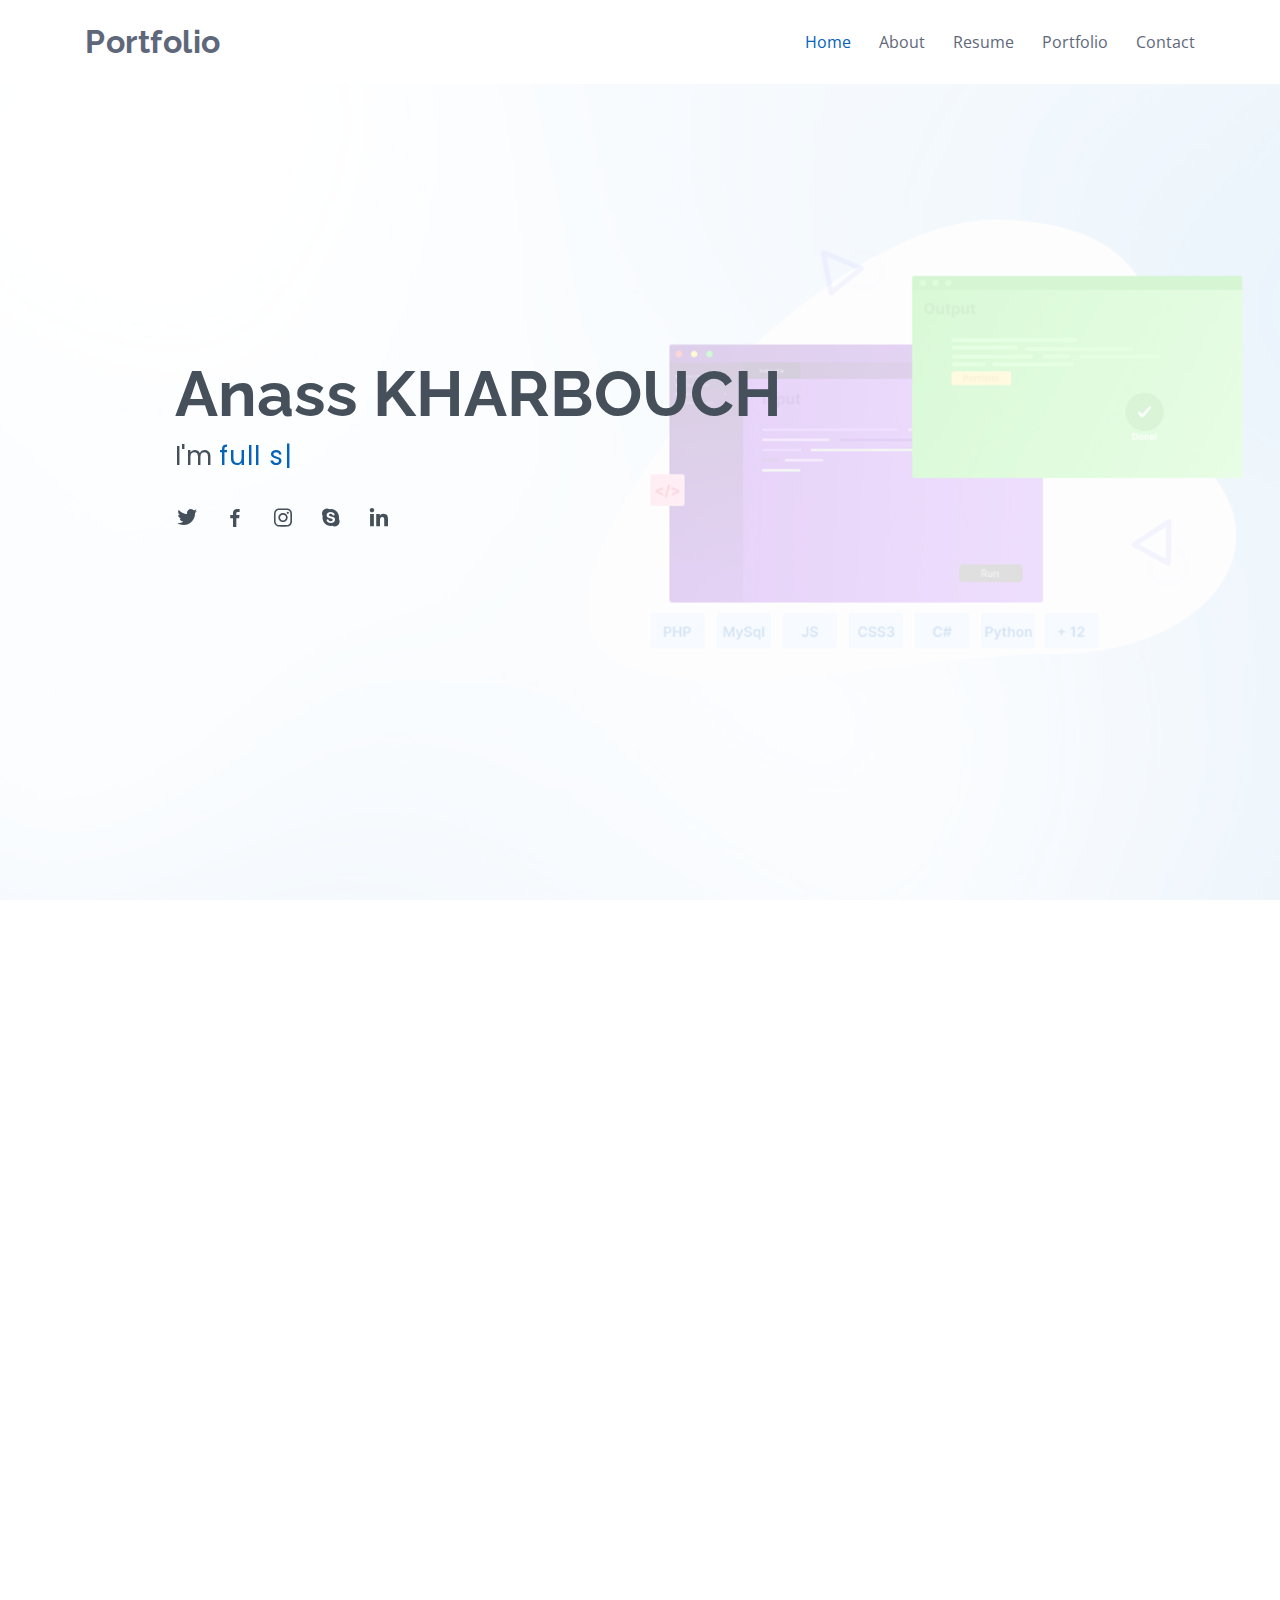
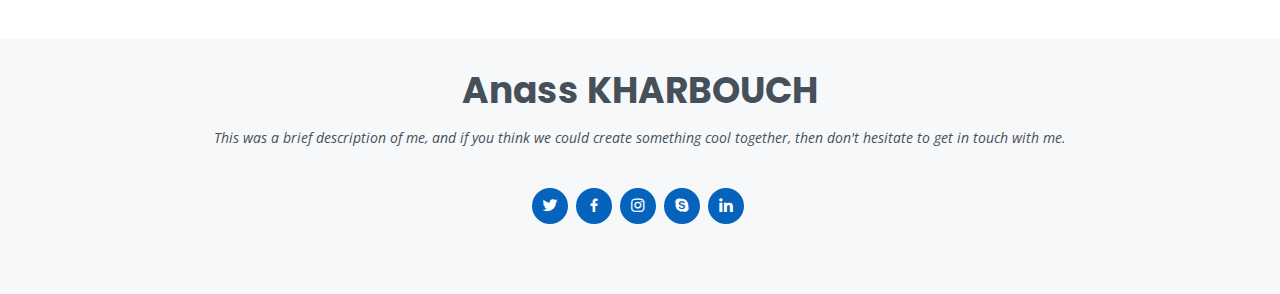
==== commit d14ee2b0: "Portfolio" ====
--- a/index.html
+++ b/index.html
@@ -27,32 +27,32 @@
   <!-- Template Main CSS File -->
   <link href="assets/css/style.css" rel="stylesheet">
 
-  <!-- =======================================================
-  * Template Name: MyResume - v2.1.0
-  * Template URL: https://bootstrapmade.com/free-html-bootstrap-template-my-resume/
-  * Author: BootstrapMade.com
-  * License: https://bootstrapmade.com/license/
-  ======================================================== -->
 </head>
 
 <body>
 
   <!-- ======= Mobile nav toggle button ======= -->
-  <button type="button" class="mobile-nav-toggle d-xl-none"><i class="icofont-navigation-menu"></i></button>
-
+<button type="button" class="mobile-nav-toggle d-lg-none"><i class="icofont-navigation-menu"></i></button>
   <!-- ======= Header ======= -->
-  <header id="header" class="d-flex flex-column justify-content-center">
-
-    <nav class="nav-menu">
-      <ul>
-        <li class="active"><a href="#hero"><i class="bx bx-home"></i> <span>Home</span></a></li>
-        <li><a href="#about"><i class="bx bx-user"></i> <span>About</span></a></li>
-        <li><a href="#resume"><i class="bx bx-file-blank"></i> <span>Resume</span></a></li>
-        <li><a href="#portfolio"><i class="bx bx-book-content"></i> <span>Portfolio</span></a></li>
-        <li><a href="#contact"><i class="bx bx-envelope"></i> <span>Contact</span></a></li>
-      </ul>
-    </nav><!-- .nav-menu -->
-
+  <header id="header" class="fixed-top">
+    <div class="container d-flex align-items-center">
+
+      <h1 class="logo mr-auto"><a href="index.html">Portfolio</a></h1>
+      <!-- Uncomment below if you prefer to use an image logo -->
+      <!-- <a href="index.html" class="logo mr-auto"><img src="assets/img/logo.png" alt="" class="img-fluid"></a>-->
+
+      <nav class="nav-menu d-none d-lg-block">
+        <ul>
+          <li class="active"><a href="#hero">Home</a></li>
+          <li><a href="#about">About</a></li>
+          <li><a href="#resume">Resume</a></li>
+          <li><a href="#portfolio">Portfolio</a></li>
+          <li><a href="#contact">Contact</a></li>
+
+        </ul>
+      </nav><!-- .nav-menu -->
+
+    </div>
   </header><!-- End Header -->
 
   <!-- ======= Hero Section ======= -->
@@ -84,7 +84,7 @@
 
         <div class="row">
           <div class="col-lg-4">
-            <img src="assets/img/profile-img.jpg" class="img-fluid" alt="">
+            <img src="assets/img/profile-img2.png" class="img-fluid" alt="">
           </div>
           <div class="col-lg-8 pt-4 pt-lg-0 content">
             <h3>UI/UX Designer &amp; Web Developer.</h3>
@@ -135,107 +135,95 @@
           <div class="col-lg-6">
 
             <div class="progress">
-              <span class="skill">HTML-5 <i class="val">100%</i></span>
-              <div class="progress-bar-wrap">
-                <div class="progress-bar" role="progressbar" aria-valuenow="100" aria-valuemin="0" aria-valuemax="100"></div>
-              </div>
-            </div>
-
-            <div class="progress">
-              <span class="skill">CSS-3 <i class="val">85%</i></span>
-              <div class="progress-bar-wrap">
-                <div class="progress-bar" role="progressbar" aria-valuenow="85" aria-valuemin="0" aria-valuemax="100"></div>
-              </div>
-            </div>
-
-            <div class="progress">
-              <span class="skill">Bootstrap-4 <i class="val">90%</i></span>
+              <span class="skill">HTML-5, XML, css3 <i class="val">99%</i></span>
+              <div class="progress-bar-wrap">
+                <div class="progress-bar" role="progressbar" aria-valuenow="99" aria-valuemin="0" aria-valuemax="100"></div>
+              </div>
+            </div>
+
+            <div class="progress">
+              <span class="skill">MySQL, SQL, PostgreSQL <i class="val">99%</i></span>
+              <div class="progress-bar-wrap">
+                <div class="progress-bar" role="progressbar" aria-valuenow="99" aria-valuemin="0" aria-valuemax="100"></div>
+              </div>
+            </div>
+
+            <div class="progress">
+              <span class="skill">Bootstrap-4 <i class="val">95%</i></span>
+              <div class="progress-bar-wrap">
+                <div class="progress-bar" role="progressbar" aria-valuenow="95" aria-valuemin="0" aria-valuemax="100"></div>
+              </div>
+            </div>
+
+            <div class="progress">
+              <span class="skill">JEE <i class="val">95%</i></span>
+              <div class="progress-bar-wrap">
+                <div class="progress-bar" role="progressbar" aria-valuenow="95" aria-valuemin="0" aria-valuemax="100"></div>
+              </div>
+            </div>
+
+            <div class="progress">
+              <span class="skill">Java <i class="val">90%</i></span>
               <div class="progress-bar-wrap">
                 <div class="progress-bar" role="progressbar" aria-valuenow="90" aria-valuemin="0" aria-valuemax="100"></div>
               </div>
             </div>
 
             <div class="progress">
-              <span class="skill">JavaScript/ES06 <i class="val">75%</i></span>
-              <div class="progress-bar-wrap">
-                <div class="progress-bar" role="progressbar" aria-valuenow="75" aria-valuemin="0" aria-valuemax="100"></div>
-              </div>
-            </div>
-
-            <div class="progress">
-              <span class="skill">Java <i class="val">80%</i></span>
+              <span class="skill">Php-5 <i class="val">90%</i></span>
+              <div class="progress-bar-wrap">
+                <div class="progress-bar" role="progressbar" aria-valuenow="90" aria-valuemin="0" aria-valuemax="100"></div>
+              </div>
+            </div>
+
+          </div>
+
+          <div class="col-lg-6">
+
+            <div class="progress">
+              <span class="skill">JAVASCRIPT/ES06 <i class="val">95%</i></span>
               <div class="progress-bar-wrap">
                 <div class="progress-bar" role="progressbar" aria-valuenow="80" aria-valuemin="0" aria-valuemax="100"></div>
               </div>
             </div>
 
             <div class="progress">
-              <span class="skill">JEE <i class="val">80%</i></span>
-              <div class="progress-bar-wrap">
-                <div class="progress-bar" role="progressbar" aria-valuenow="80" aria-valuemin="0" aria-valuemax="100"></div>
-              </div>
-            </div>
-
-            <div class="progress">
-              <span class="skill">React Js <i class="val">85%</i></span>
-              <div class="progress-bar-wrap">
-                <div class="progress-bar" role="progressbar" aria-valuenow="85" aria-valuemin="0" aria-valuemax="100"></div>
-              </div>
-            </div>
-
-          </div>
-
-          <div class="col-lg-6">
-
-            <div class="progress">
-              <span class="skill">PHP-5 <i class="val">80%</i></span>
-              <div class="progress-bar-wrap">
-                <div class="progress-bar" role="progressbar" aria-valuenow="80" aria-valuemin="0" aria-valuemax="100"></div>
-              </div>
-            </div>
-
-            <div class="progress">
-              <span class="skill">Python <i class="val">84%</i></span>
-              <div class="progress-bar-wrap">
-                <div class="progress-bar" role="progressbar" aria-valuenow="84" aria-valuemin="0" aria-valuemax="100"></div>
-              </div>
-            </div>
-
-            <div class="progress">
-              <span class="skill">C# <i class="val">90%</i></span>
+              <span class="skill">JAVA <i class="val">95%</i></span>
+              <div class="progress-bar-wrap">
+                <div class="progress-bar" role="progressbar" aria-valuenow="95" aria-valuemin="0" aria-valuemax="100"></div>
+              </div>
+            </div>
+
+            <div class="progress">
+              <span class="skill">PYTHON <i class="val">90%</i></span>
               <div class="progress-bar-wrap">
                 <div class="progress-bar" role="progressbar" aria-valuenow="90" aria-valuemin="0" aria-valuemax="100"></div>
               </div>
             </div>
 
             <div class="progress">
-              <span class="skill">VB.Net <i class="val">65%</i></span>
-              <div class="progress-bar-wrap">
-                <div class="progress-bar" role="progressbar" aria-valuenow="65" aria-valuemin="0" aria-valuemax="100"></div>
-              </div>
-            </div>
-
-
-            <div class="progress">
-              <span class="skill">WordPress <i class="val">90%</i></span>
+              <span class="skill">WordPress <i class="val">95%</i></span>
+              <div class="progress-bar-wrap">
+                <div class="progress-bar" role="progressbar" aria-valuenow="95" aria-valuemin="0" aria-valuemax="100"></div>
+              </div>
+            </div>
+
+
+            <div class="progress">
+              <span class="skill">React Js <i class="val">90%</i></span>
               <div class="progress-bar-wrap">
                 <div class="progress-bar" role="progressbar" aria-valuenow="90" aria-valuemin="0" aria-valuemax="100"></div>
               </div>
             </div>
 
             <div class="progress">
-              <span class="skill">Photoshop <i class="val">75%</i></span>
-              <div class="progress-bar-wrap">
-                <div class="progress-bar" role="progressbar" aria-valuenow="75" aria-valuemin="0" aria-valuemax="100"></div>
-              </div>
-            </div>
-
-            <div class="progress">
-              <span class="skill">Sony Vegas <i class="val">78%</i></span>
-              <div class="progress-bar-wrap">
-                <div class="progress-bar" role="progressbar" aria-valuenow="78" aria-valuemin="0" aria-valuemax="100"></div>
-              </div>
-            </div>
+              <span class="skill">Photoshop <i class="val">95%</i></span>
+              <div class="progress-bar-wrap">
+                <div class="progress-bar" role="progressbar" aria-valuenow="95" aria-valuemin="0" aria-valuemax="100"></div>
+              </div>
+            </div>
+
+            
           </div>
 
         </div>
@@ -282,7 +270,7 @@
             </div>
             <div class="resume-item">
               <h4>Youtuber </h4>
-              <h5>2021 - Present</h5>
+              <h5>2019 - Present</h5>
               <p><em>Moroccan youtube channel with more than 400K Subscibers</em></p>
               <p>In the last two years, I worked as a content creator on the YouTube platform, and I managed to exceed 400K Subscribers in the field of self-development, which is a difficult field and requires a lot of hard work and diligence.</p>
             </div>            
@@ -323,19 +311,57 @@
 
           <div class="col-lg-4 col-md-6 portfolio-item filter-web">
             <div class="portfolio-wrap">
-              <img src="Portfolio/Web/P01/images/logo.jpg" class="img-fluid" alt="">
+              <img src="assets/img/portfolio/phpimg.jpg" class="img-fluid" alt="">
               <div class="portfolio-info">
                 <h4>Application web de Gestion des Missions</h4>
                 <p>Web</p>
                 <div class="portfolio-links">
-                  <a href="portfolio-details.html" data-gall="portfolioGallery" class="venobox" title="Web 3"><i class="bx bx-plus"></i></a>
+                  
                   <a href="portfolio-details.html" data-gall="portfolioDetailsGallery" data-vbtype="iframe" class="venobox" title="Portfolio Details"><i class="bx bx-link"></i></a>
                 </div>
               </div>
             </div>
           </div>
 
-          
+          <div class="col-lg-4 col-md-6 portfolio-item filter-web">
+            <div class="portfolio-wrap">
+              <img src="assets/img/portfolio/wordpressimg.jpg" class="img-fluid" alt="">
+              <div class="portfolio-info">
+                <h4>Application web WordPress</h4>
+                <p>Web</p>
+                <div class="portfolio-links">
+                  
+                  <a href="portfolio-details.html" data-gall="portfolioDetailsGallery" data-vbtype="iframe" class="venobox" title="Portfolio Details"><i class="bx bx-link"></i></a>
+                </div>
+              </div>
+            </div>
+          </div>
+          <div class="col-lg-4 col-md-6 portfolio-item filter-web">
+            <div class="portfolio-wrap">
+              <img src="assets/img/portfolio/javaeeimg.png" class="img-fluid" alt="">
+              <div class="portfolio-info">
+                <h4>Application web de gestion de Achat et vente des maisons</h4>
+                <p>Web</p>
+                <div class="portfolio-links">
+                  
+                  <a href="portfolio-details.html" data-gall="portfolioDetailsGallery" data-vbtype="iframe" class="venobox" title="Portfolio Details"><i class="bx bx-link"></i></a>
+                </div>
+              </div>
+            </div>
+          </div>
+          <div class="col-lg-4 col-md-6 portfolio-item filter-Desktop">
+            <div class="portfolio-wrap">
+              <img src="assets/img/portfolio/csharpimg.jpg" class="img-fluid" alt="">
+              <div class="portfolio-info">
+                <h4>Application de gestion des patrimoins</h4>
+                <p>Desktop</p>
+                <div class="portfolio-links">
+                  <a href="portfolio-details.html" data-gall="portfolioGallery" class="venobox" title="Desktop 3"><i class="bx bx-plus"></i></a>
+                  <a href="portfolio-details.html" data-gall="portfolioDetailsGallery" data-vbtype="iframe" class="venobox" title="Portfolio Details"><i class="bx bx-link"></i></a>
+                </div>
+              </div>
+            </div>
+          </div>
 
         </div>
 
@@ -377,7 +403,7 @@
 
           <div class="col-lg-8 mt-5 mt-lg-0">
 
-            <form action="forms/contact.php" method="post" role="form" class="php-email-form">
+            <form action="https://formspree.io/f/mwkwjvwd" method="post" role="form" class="php-email-form">
               <div class="form-row">
                 <div class="col-md-6 form-group">
                   <input type="text" name="name" class="form-control" id="name" placeholder="Your Name" data-rule="minlen:4" data-msg="Please enter at least 4 chars" />
@@ -445,10 +471,11 @@
   <script src="assets/vendor/owl.carousel/owl.carousel.min.js"></script>
   <script src="assets/vendor/typed.js/typed.min.js"></script>
   <script src="assets/vendor/aos/aos.js"></script>
+  <script src="https://smtpjs.com/v3/smtp.js"></script>
 
   <!-- Template Main JS File -->
   <script src="assets/js/main.js"></script>
 
 </body>
 
-</html>+</html>
--- a/assets/css/style.css
+++ b/assets/css/style.css
@@ -116,28 +116,37 @@
 # Header
 --------------------------------------------------------------*/
 #header {
-  position: fixed;
-  top: 0;
-  left: 0;
-  bottom: 0;
-  z-index: 9997;
+  background: #fff;
   transition: all 0.5s;
-  padding: 15px;
-  overflow-y: auto;
-}
-
-@media (max-width: 992px) {
+  z-index: 997;
+  padding: 20px 0;
+}
+
+#header.header-scrolled {
+  box-shadow: 0px 2px 15px rgba(0, 0, 0, 0.1);
+  padding: 12px 0;
+}
+
+#header .logo {
+  font-size: 32px;
+  margin: 0;
+  padding: 0;
+  line-height: 1;
+  font-weight: 700;
+  letter-spacing: 0.5px;
+}
+
+#header .logo a {
+  color: #5f687b;
+}
+
+#header .logo img {
+  max-height: 40px;
+}
+
+@media (max-width: 991px) {
   #header {
-    width: 300px;
-    background: #fff;
-    border-right: 1px solid #e6e9ec;
-    left: -300px;
-  }
-}
-
-@media (min-width: 992px) {
-  #main {
-    margin-left: 100px;
+    padding: 12px 0;
   }
 }
 
@@ -145,75 +154,42 @@
 # Navigation Menu
 --------------------------------------------------------------*/
 /* Desktop Navigation */
-.nav-menu * {
+.nav-menu ul {
   margin: 0;
   padding: 0;
   list-style: none;
 }
 
+.nav-menu > ul {
+  display: flex;
+}
+
 .nav-menu > ul > li {
   position: relative;
   white-space: nowrap;
+  padding: 10px 0 10px 28px;
 }
 
 .nav-menu a {
-  display: flex;
-  align-items: center;
-  color: #45505b;
-  padding: 10px 18px;
-  margin-bottom: 8px;
+  display: block;
+  position: relative;
+  color: #5f687b;
   transition: 0.3s;
-  font-size: 15px;
-  border-radius: 50px;
-  background: #f2f3f5;
-  height: 56px;
-  width: 100%;
-  overflow: hidden;
-  transition: 0.3s;
-}
-
-.nav-menu a i {
-  font-size: 20px;
-}
-
-.nav-menu a span {
-  padding: 0 5px 0 7px;
-  color: #45505b;
-}
-
-@media (min-width: 992px) {
-  .nav-menu a {
-    width: 56px;
-  }
-  .nav-menu a span {
-    display: none;
-    color: #fff;
-  }
+  font-size: 16px;
+  font-family: "Open Sans", sans-serif;
 }
 
 .nav-menu a:hover, .nav-menu .active > a, .nav-menu li:hover > a {
-  color: #fff;
-  background: #0563bb;
-}
-
-.nav-menu a:hover span, .nav-menu .active > a span, .nav-menu li:hover > a span {
-  color: #fff;
-}
-
-.nav-menu a:hover, .nav-menu li:hover > a {
-  width: 100%;
-  color: #fff;
-}
-
-.nav-menu a:hover span, .nav-menu li:hover > a span {
-  display: block;
-}
+  color: #0563BB;
+}
+
+
 
 /* Mobile Navigation */
 .mobile-nav-toggle {
   position: fixed;
+  top: 16px;
   right: 15px;
-  top: 15px;
   z-index: 9998;
   border: 0;
   background: none;
@@ -226,19 +202,70 @@
 }
 
 .mobile-nav-toggle i {
-  color: #45505b;
+  color: #5f687b;
+}
+
+.mobile-nav {
+  position: fixed;
+  top: 55px;
+  right: 15px;
+  bottom: 15px;
+  left: 15px;
+  z-index: 9999;
+  overflow-y: auto;
+  background: #fff;
+  transition: ease-in-out 0.2s;
+  opacity: 0;
+  visibility: hidden;
+  border-radius: 10px;
+  padding: 10px 0;
+}
+
+.mobile-nav * {
+  margin: 0;
+  padding: 0;
+  list-style: none;
+}
+
+.mobile-nav a {
+  display: block;
+  position: relative;
+  color: #5f687b;
+  padding: 10px 20px;
+  font-weight: 500;
+  outline: none;
+}
+
+.mobile-nav a:hover, .mobile-nav .active > a, .mobile-nav li:hover > a {
+  color: #0563BB;
+  text-decoration: none;
+}
+
+
+.mobile-nav-overly {
+  width: 100%;
+  height: 100%;
+  z-index: 9997;
+  top: 0;
+  left: 0;
+  position: fixed;
+  background: rgba(73, 80, 94, 0.6);
+  overflow: hidden;
+  display: none;
+  transition: ease-in-out 0.2s;
 }
 
 .mobile-nav-active {
   overflow: hidden;
 }
 
-.mobile-nav-active #header {
-  left: 0;
+.mobile-nav-active .mobile-nav {
+  opacity: 1;
+  visibility: visible;
 }
 
 .mobile-nav-active .mobile-nav-toggle i {
-  color: #0563bb;
+  color: #fff;
 }
 
 /*--------------------------------------------------------------
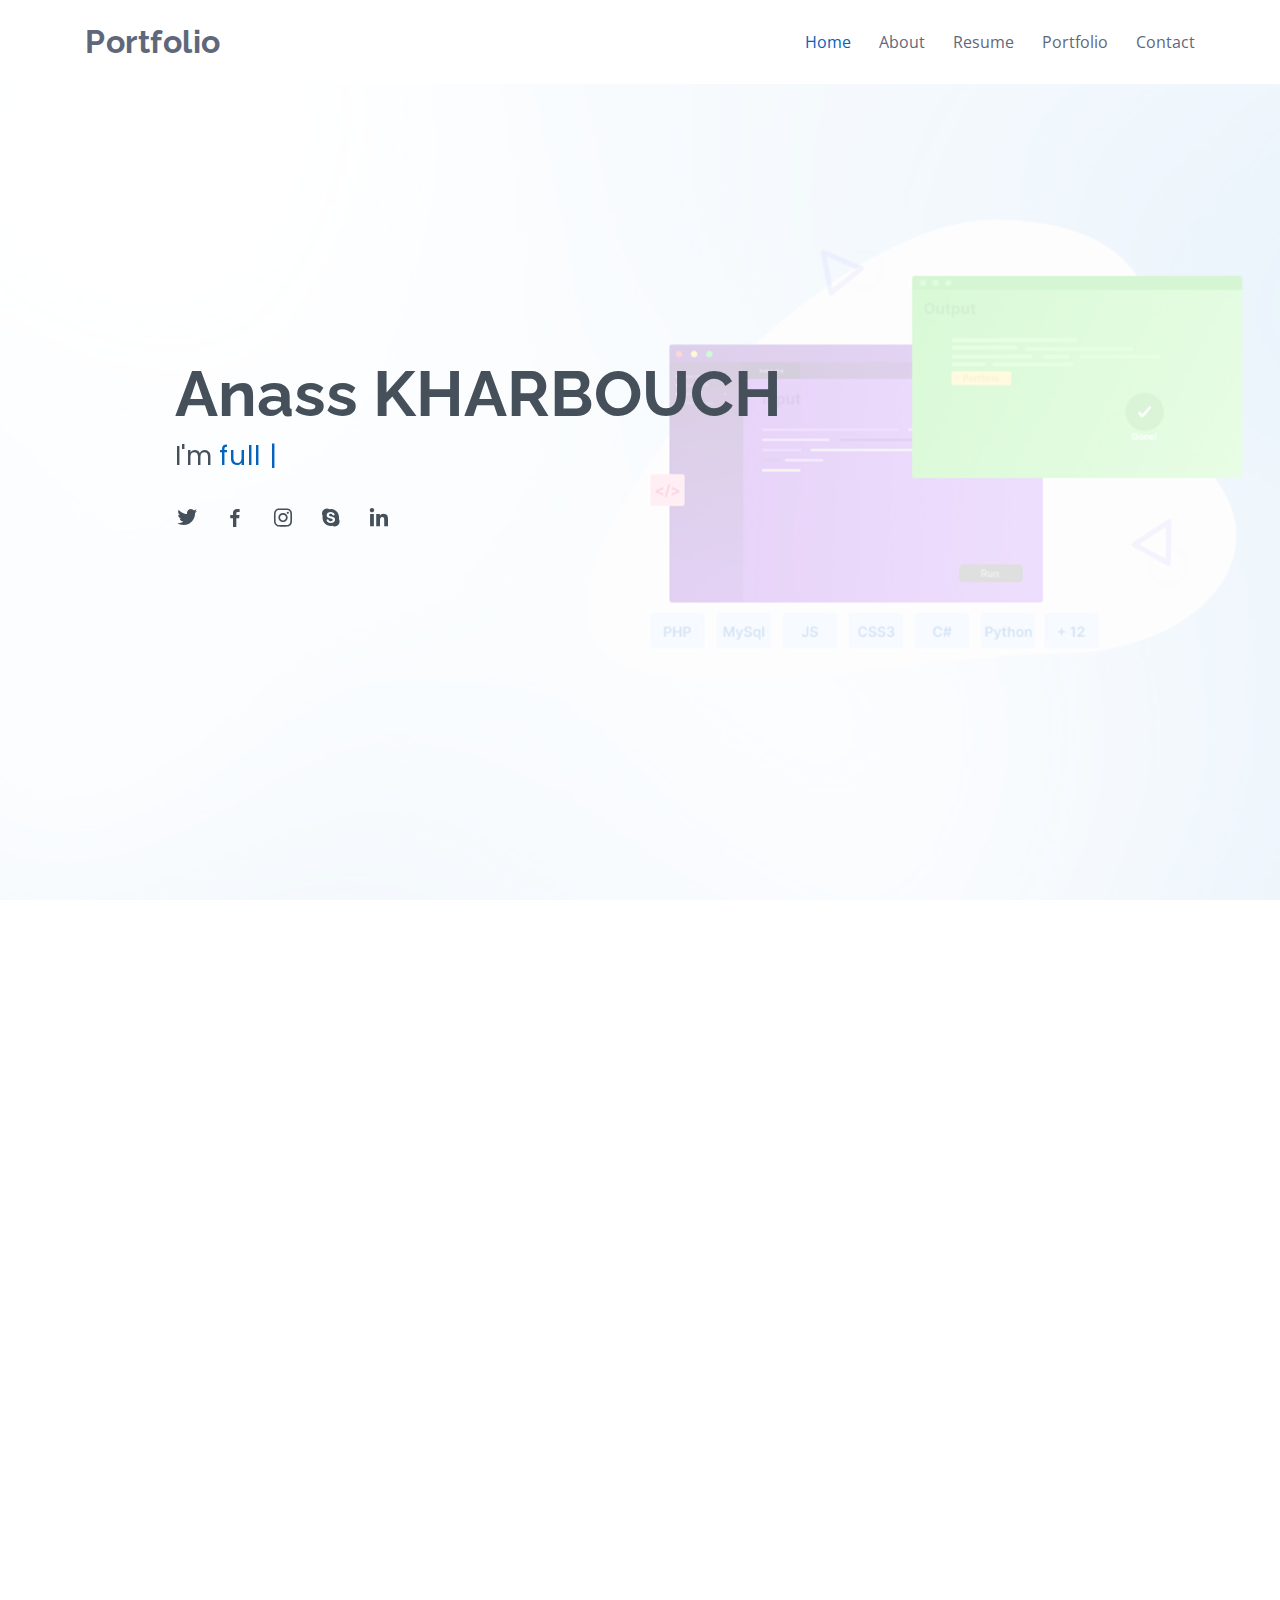
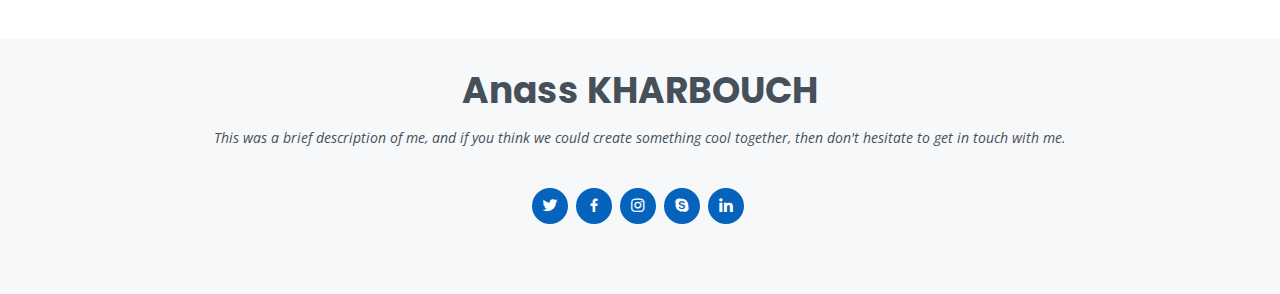
==== commit e432f2a6: "Update index.html" ====
--- a/index.html
+++ b/index.html
@@ -106,7 +106,7 @@
                 <ul>
                   <li><i class="icofont-rounded-right"></i> <strong>Age:</strong> 20</li>
                   <li><i class="icofont-rounded-right"></i> <strong>Degree:</strong> Licence</li>
-                  <li><i class="icofont-rounded-right"></i> <strong>Email:</strong> info@anasskharbouch.com</li>
+                  <li><i class="icofont-rounded-right"></i> <strong>Email:</strong> contact@anasskharbouch.com</li>
                   <li><i class="icofont-rounded-right"></i> <strong>Freelance:</strong> Available</li>
                 </ul>
               </div>
@@ -388,7 +388,7 @@
               <div class="email">
                 <i class="icofont-envelope"></i>
                 <h4>Email:</h4>
-                <p>info@anasskharbouch.com</p>
+                <p>contact@anasskharbouch.com</p>
               </div>
 
               <div class="phone">
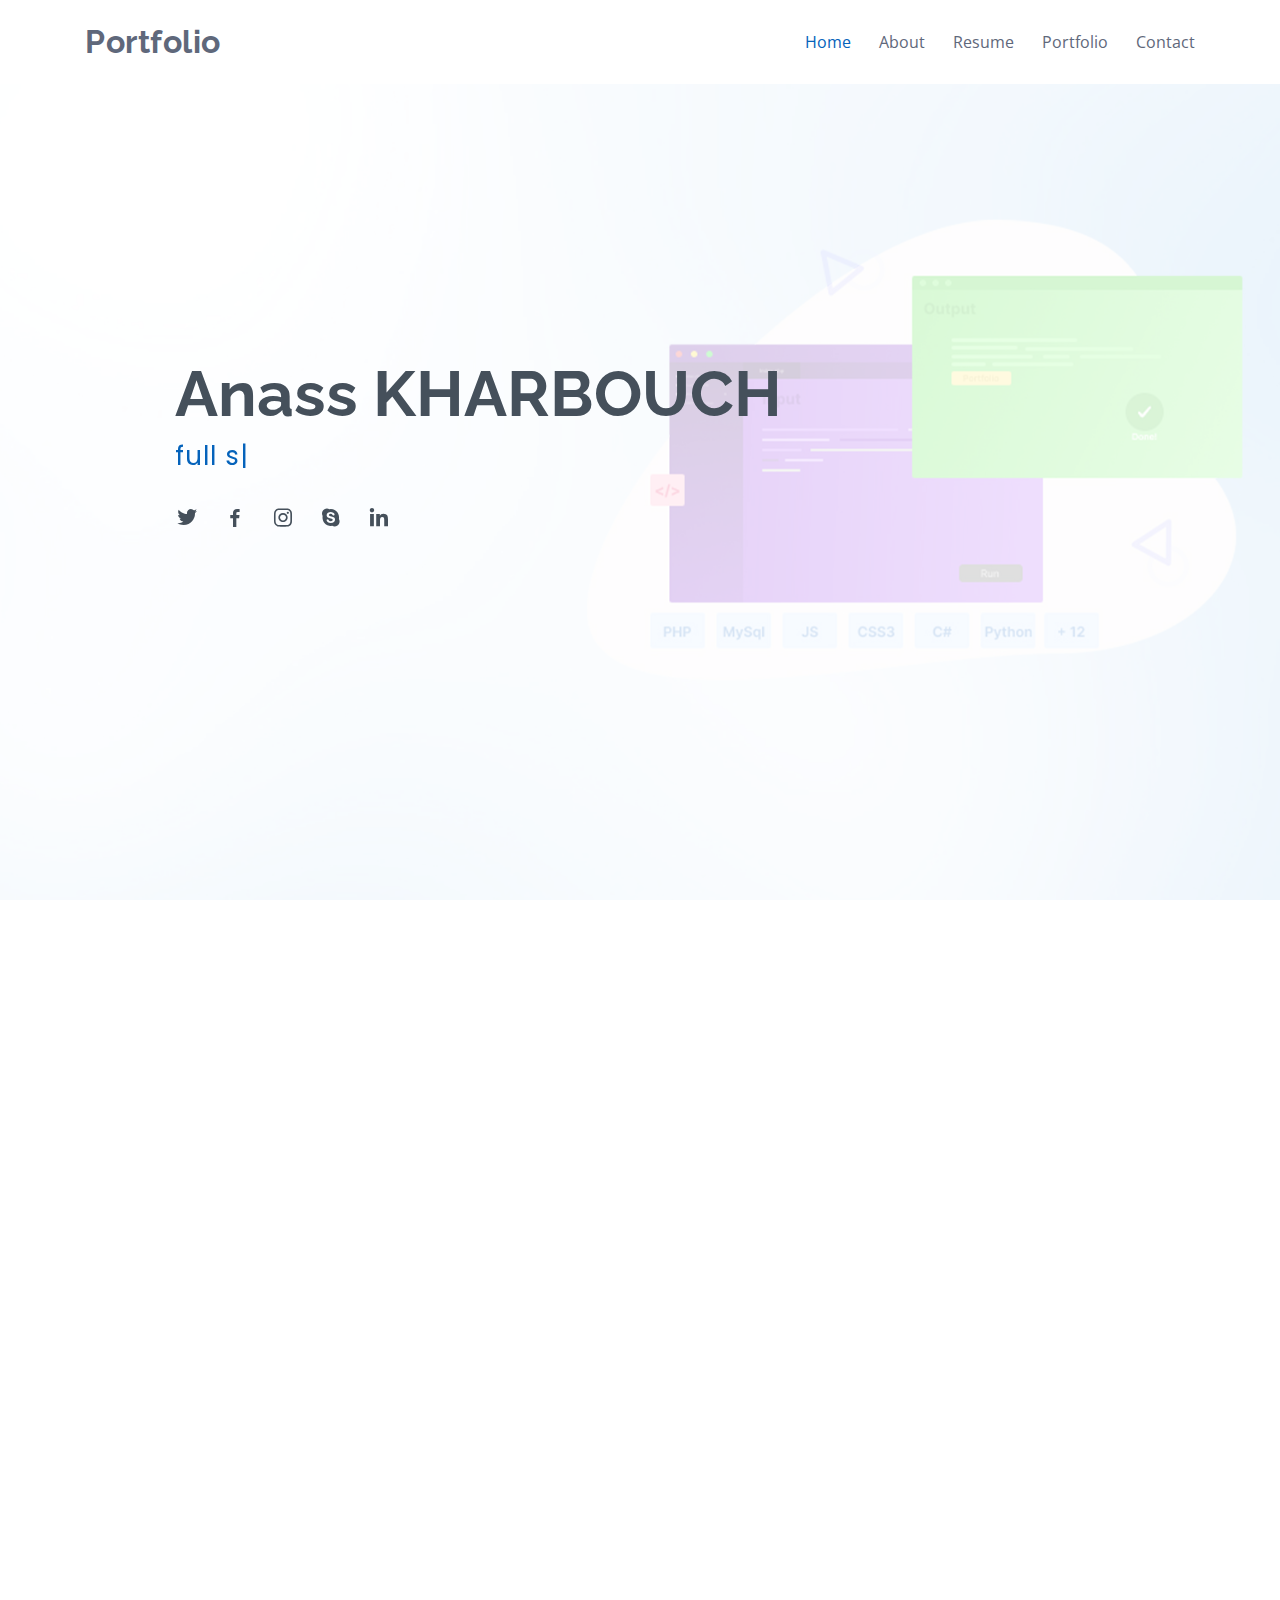
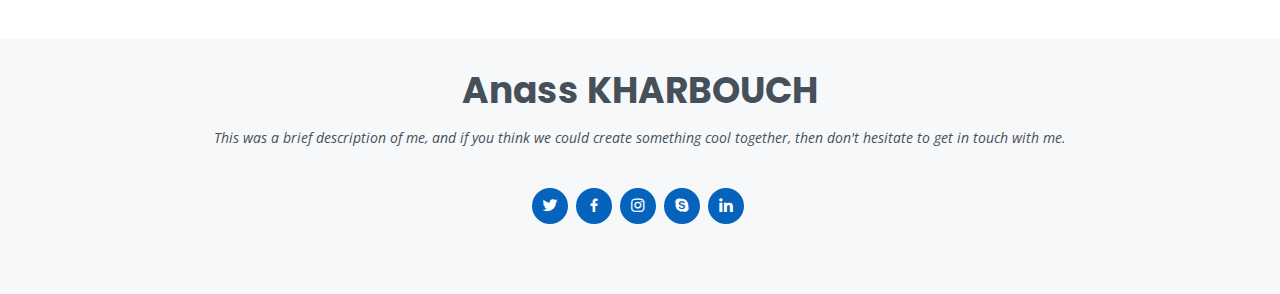
==== commit c2b5b501: "Update index.html" ====
--- a/index.html
+++ b/index.html
@@ -59,7 +59,7 @@
   <section id="hero" class="d-flex flex-column justify-content-center">
     <div class="container" data-aos="zoom-in" data-aos-delay="100">
       <h1>Anass KHARBOUCH</h1>
-      <p>I'm <span class="typed" data-typed-items="full stack web developer, Programmer, Youtuber, Freelancer, Marketer"></span></p>
+      <p><span class="typed" data-typed-items="full stack web developer, Programmer, Youtuber, Freelancer, Marketer"></span></p>
       <div class="social-links">
         <a href="#" class="twitter"><i class="bx bxl-twitter"></i></a>
         <a href="#" class="facebook"><i class="bx bxl-facebook"></i></a>
@@ -87,9 +87,9 @@
             <img src="assets/img/profile-img2.png" class="img-fluid" alt="">
           </div>
           <div class="col-lg-8 pt-4 pt-lg-0 content">
-            <h3>UI/UX Designer &amp; Web Developer.</h3>
+            <h3>Web Developer &amp; Programmer.</h3>
             <p class="font-italic">
-              I’m an enthusiastic web developer & UI/UX designer.
+              I’m an enthusiastic web developer & Programmer.
               My passion is to build products that make people's lives easier,
               in a clean & modern style.
             </p>
@@ -248,9 +248,9 @@
               <p><em>post-graduate diploma in computer engineering at Bac + 3 level from Higher Institute of Computer Engineering</em></p>
             </div>
             <div class="resume-item">
-              <h4>Bachelor in Physics</h4>
+              <h4>Bac in Physics</h4>
               <h5>2017 - 2018</h5>
-              <p><em>Bachelor in Physics from MSALA high school</em></p>
+              <p><em>Bac in Physics from MSALA high school</em></p>
             </div>
           </div>
 
@@ -266,17 +266,17 @@
               <h4>Freelancer</h4>
               <h5>2019-2020</h5>
               <p><em>I worked as a freelance worker on the Fiverr platform</em></p>
-              <p>In recent years, I worked as a freelance worker, I created more than 50 e-commerce websites with a 100% positive rating, and all of my clients gave me a 5/5 rating.</p>
+              <p>In recent years, I worked as a freelance worker, I created more than 50 e-commerce websites with a 100% positive rating, and all of my clients gave me a 5/5 rating, you can check that from <a href="">here</a></p>
             </div>
             <div class="resume-item">
               <h4>Youtuber </h4>
-              <h5>2019 - Present</h5>
+              <h5>2019 - 2020</h5>
               <p><em>Moroccan youtube channel with more than 400K Subscibers</em></p>
               <p>In the last two years, I worked as a content creator on the YouTube platform, and I managed to exceed 400K Subscribers in the field of self-development, which is a difficult field and requires a lot of hard work and diligence.</p>
             </div>            
             <div class="resume-item">
               <h4>E-Commerce</h4>
-              <h5>2021 - Present</h5>
+              <h5>2020</h5>
               <p><em>I work in E-commerce and e-marketing</em></p>
               <p>In my spare time, I was and still work in E-Commerce in my country with the COD system, I am not a professional person in this field, but my level is improving day by day, and I always try to learn from those who are better than me, I also possess the skill of establishing social relationships that would benefit me in this field.</p>
             </div>
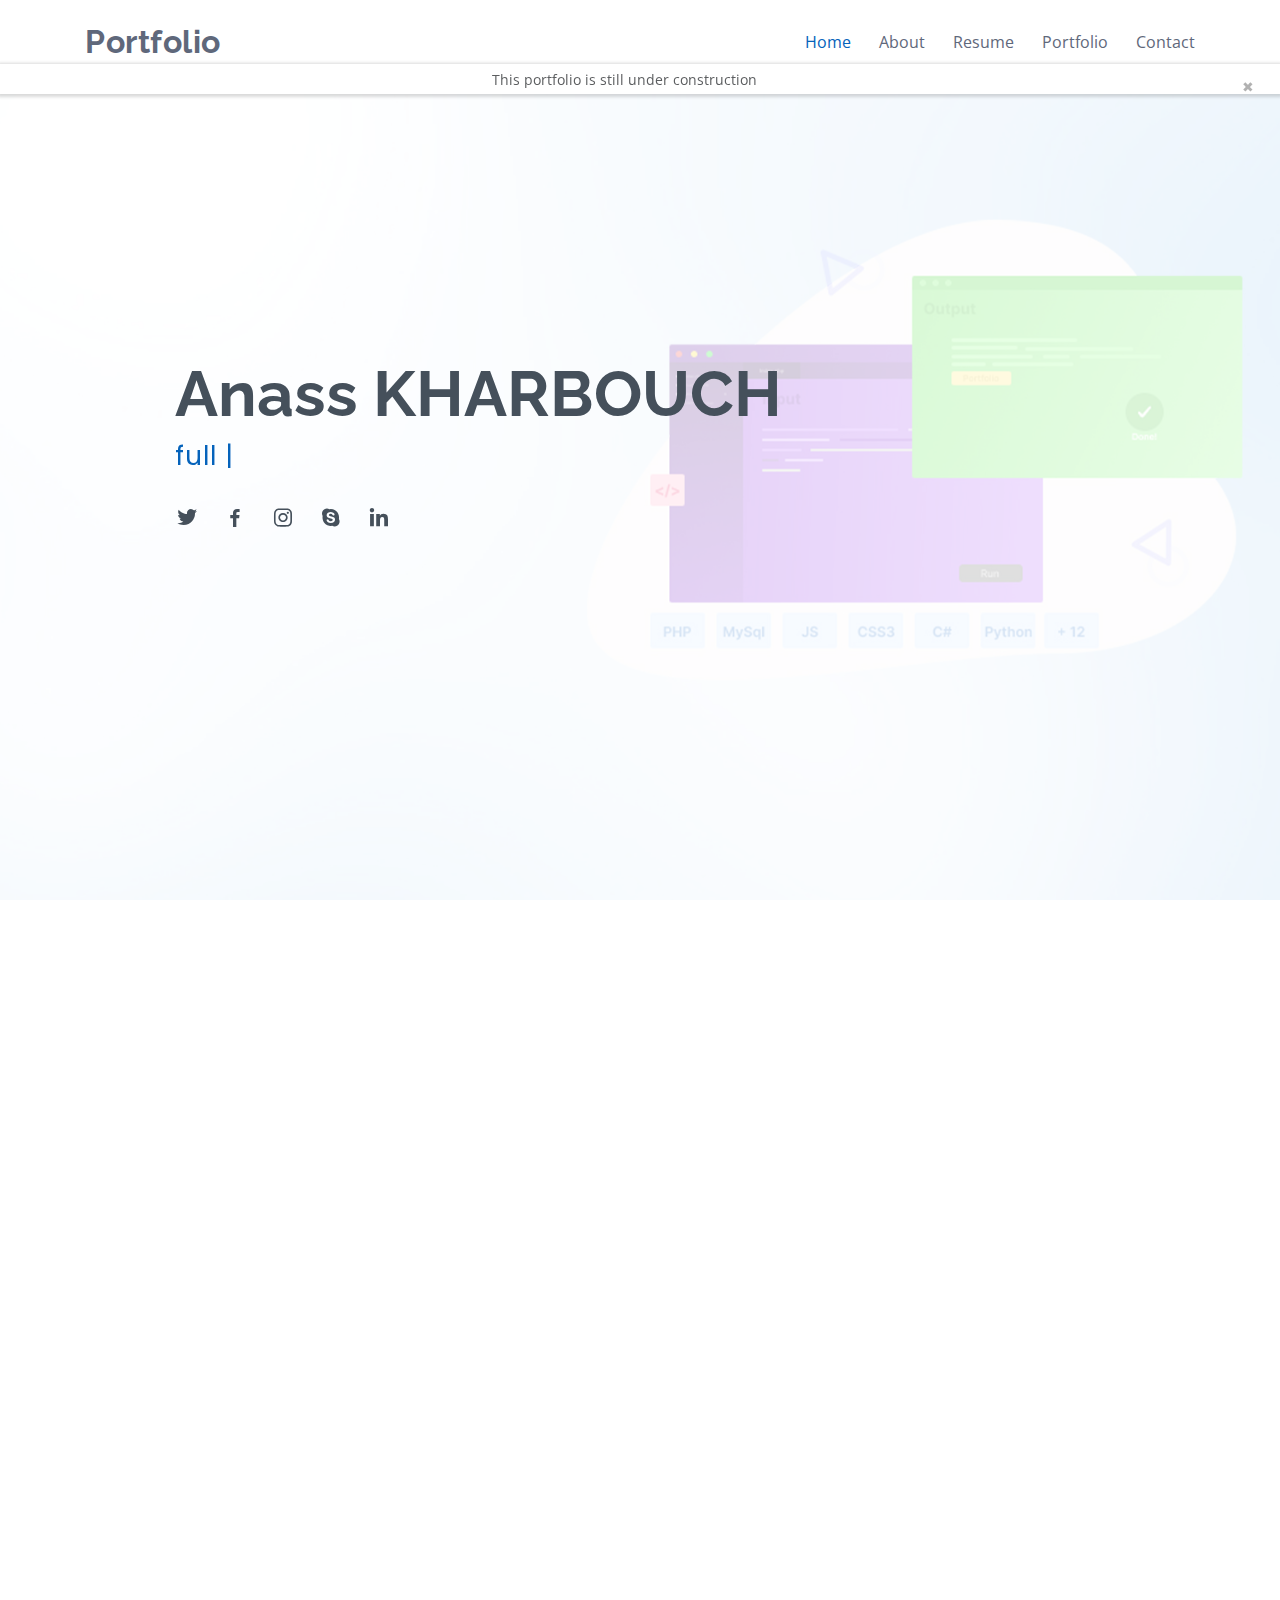
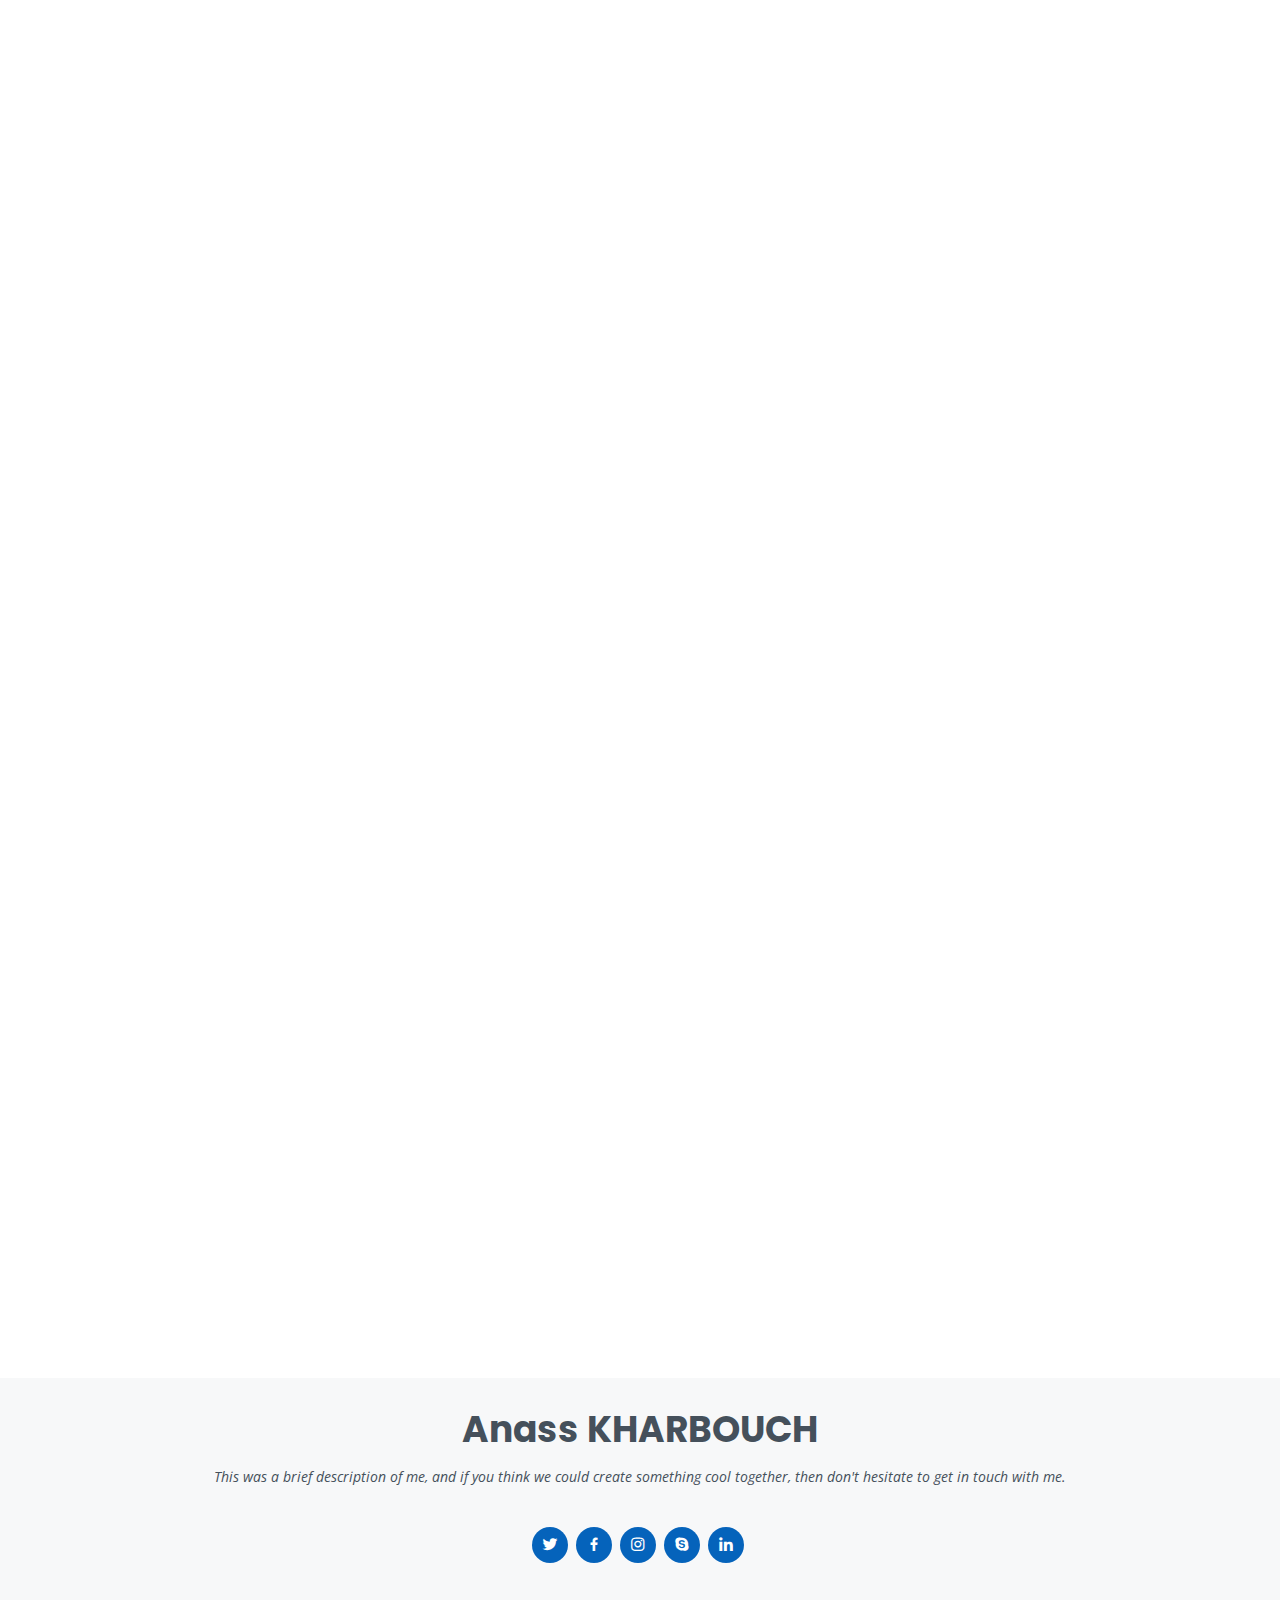
==== commit 798da6ce: "new" ====
--- a/index.html
+++ b/index.html
@@ -22,6 +22,7 @@
   <link href="assets/vendor/boxicons/css/boxicons.min.css" rel="stylesheet">
   <link href="assets/vendor/venobox/venobox.css" rel="stylesheet">
   <link href="assets/vendor/owl.carousel/assets/owl.carousel.min.css" rel="stylesheet">
+  <script src="https://ajax.googleapis.com/ajax/libs/jquery/3.2.1/jquery.min.js"></script>
   <link href="assets/vendor/aos/aos.css" rel="stylesheet">
 
   <!-- Template Main CSS File -->
@@ -53,13 +54,26 @@
       </nav><!-- .nav-menu -->
 
     </div>
+
+        <div id="hellobar-bar" class="regular closable">
+    <div class="hb-content-wrapper">
+        <div class="hb-text-wrapper">
+            <div class="hb-headline-text">
+                <p><span>This portfolio is still under construction</span></p>
+            </div>
+        </div>
+    </div>
+    <div class="hb-close-wrapper">
+        <a href="javascript:void(0);" class="icon-close" onclick="$('#hellobar-bar').fadeOut()">&#10006;</a>
+    </div>
+</div>
   </header><!-- End Header -->
 
   <!-- ======= Hero Section ======= -->
   <section id="hero" class="d-flex flex-column justify-content-center">
     <div class="container" data-aos="zoom-in" data-aos-delay="100">
       <h1>Anass KHARBOUCH</h1>
-      <p><span class="typed" data-typed-items="full stack web developer, Programmer, Youtuber, Freelancer, Marketer"></span></p>
+      <p><span class="typed" data-typed-items="full stack web developer, Programmer, Youtuber, Freelancer"></span></p>
       <div class="social-links">
         <a href="#" class="twitter"><i class="bx bxl-twitter"></i></a>
         <a href="#" class="facebook"><i class="bx bxl-facebook"></i></a>
@@ -99,13 +113,13 @@
                   <li><i class="icofont-rounded-right"></i> <strong>Birthday:</strong> 2 October 2000</li>
                   <li><i class="icofont-rounded-right"></i> <strong>Website:</strong> www.anasskharbouch.com</li>
                   <li><i class="icofont-rounded-right"></i> <strong>Phone:</strong> +212 637-03-91-08</li>
-                  <li><i class="icofont-rounded-right"></i> <strong>City:</strong> City : Tetouan, Morocco</li>
+                  <li><i class="icofont-rounded-right"></i> <strong>City:</strong>Tetouan, Morocco</li>
                 </ul>
               </div>
               <div class="col-lg-6">
                 <ul>
                   <li><i class="icofont-rounded-right"></i> <strong>Age:</strong> 20</li>
-                  <li><i class="icofont-rounded-right"></i> <strong>Degree:</strong> Licence</li>
+                  <li><i class="icofont-rounded-right"></i> <strong>Degree:</strong> Bac +3</li>
                   <li><i class="icofont-rounded-right"></i> <strong>Email:</strong> contact@anasskharbouch.com</li>
                   <li><i class="icofont-rounded-right"></i> <strong>Freelance:</strong> Available</li>
                 </ul>
@@ -135,91 +149,84 @@
           <div class="col-lg-6">
 
             <div class="progress">
-              <span class="skill">HTML-5, XML, css3 <i class="val">99%</i></span>
-              <div class="progress-bar-wrap">
-                <div class="progress-bar" role="progressbar" aria-valuenow="99" aria-valuemin="0" aria-valuemax="100"></div>
-              </div>
-            </div>
-
-            <div class="progress">
-              <span class="skill">MySQL, SQL, PostgreSQL <i class="val">99%</i></span>
-              <div class="progress-bar-wrap">
-                <div class="progress-bar" role="progressbar" aria-valuenow="99" aria-valuemin="0" aria-valuemax="100"></div>
-              </div>
-            </div>
-
-            <div class="progress">
-              <span class="skill">Bootstrap-4 <i class="val">95%</i></span>
+              <span class="skill">HTML-5, XML, css3 <i class="val">85%</i></span>
+              <div class="progress-bar-wrap">
+                <div class="progress-bar" role="progressbar" aria-valuenow="85" aria-valuemin="0" aria-valuemax="100"></div>
+              </div>
+            </div>
+
+            <div class="progress">
+              <span class="skill">MySQL, SQL, PostgreSQL <i class="val">85%</i></span>
+              <div class="progress-bar-wrap">
+                <div class="progress-bar" role="progressbar" aria-valuenow="85" aria-valuemin="0" aria-valuemax="100"></div>
+              </div>
+            </div>
+
+            <div class="progress">
+              <span class="skill">Bootstrap-4 <i class="val">88%</i></span>
+              <div class="progress-bar-wrap">
+                <div class="progress-bar" role="progressbar" aria-valuenow="88" aria-valuemin="0" aria-valuemax="100"></div>
+              </div>
+            </div>
+
+            <div class="progress">
+              <span class="skill">JEE <i class="val">88%</i></span>
+              <div class="progress-bar-wrap">
+                <div class="progress-bar" role="progressbar" aria-valuenow="88" aria-valuemin="0" aria-valuemax="100"></div>
+              </div>
+            </div>
+
+            <div class="progress">
+              <span class="skill">Java <i class="val">85%</i></span>
+              <div class="progress-bar-wrap">
+                <div class="progress-bar" role="progressbar" aria-valuenow="85" aria-valuemin="0" aria-valuemax="100"></div>
+              </div>
+            </div>
+
+            <div class="progress">
+              <span class="skill">PHP-5, PHP-7, Laravel <i class="val">80%</i></span>
+              <div class="progress-bar-wrap">
+                <div class="progress-bar" role="progressbar" aria-valuenow="80" aria-valuemin="0" aria-valuemax="100"></div>
+              </div>
+            </div>
+
+          </div>
+
+          <div class="col-lg-6">
+
+            <div class="progress">
+              <span class="skill">JAVASCRIPT/ES06 <i class="val">85%</i></span>
+              <div class="progress-bar-wrap">
+                <div class="progress-bar" role="progressbar" aria-valuenow="85" aria-valuemin="0" aria-valuemax="100"></div>
+              </div>
+            </div>
+
+            <div class="progress">
+              <span class="skill">JAVA <i class="val">90%</i></span>
+              <div class="progress-bar-wrap">
+                <div class="progress-bar" role="progressbar" aria-valuenow="90" aria-valuemin="0" aria-valuemax="100"></div>
+              </div>
+            </div>
+
+            <div class="progress">
+              <span class="skill">PYTHON <i class="val">90%</i></span>
+              <div class="progress-bar-wrap">
+                <div class="progress-bar" role="progressbar" aria-valuenow="90" aria-valuemin="0" aria-valuemax="100"></div>
+              </div>
+            </div>
+
+            <div class="progress">
+              <span class="skill">WordPress <i class="val">95%</i></span>
               <div class="progress-bar-wrap">
                 <div class="progress-bar" role="progressbar" aria-valuenow="95" aria-valuemin="0" aria-valuemax="100"></div>
               </div>
             </div>
 
-            <div class="progress">
-              <span class="skill">JEE <i class="val">95%</i></span>
-              <div class="progress-bar-wrap">
-                <div class="progress-bar" role="progressbar" aria-valuenow="95" aria-valuemin="0" aria-valuemax="100"></div>
-              </div>
-            </div>
-
-            <div class="progress">
-              <span class="skill">Java <i class="val">90%</i></span>
-              <div class="progress-bar-wrap">
-                <div class="progress-bar" role="progressbar" aria-valuenow="90" aria-valuemin="0" aria-valuemax="100"></div>
-              </div>
-            </div>
-
-            <div class="progress">
-              <span class="skill">Php-5 <i class="val">90%</i></span>
-              <div class="progress-bar-wrap">
-                <div class="progress-bar" role="progressbar" aria-valuenow="90" aria-valuemin="0" aria-valuemax="100"></div>
-              </div>
-            </div>
-
-          </div>
-
-          <div class="col-lg-6">
-
-            <div class="progress">
-              <span class="skill">JAVASCRIPT/ES06 <i class="val">95%</i></span>
-              <div class="progress-bar-wrap">
-                <div class="progress-bar" role="progressbar" aria-valuenow="80" aria-valuemin="0" aria-valuemax="100"></div>
-              </div>
-            </div>
-
-            <div class="progress">
-              <span class="skill">JAVA <i class="val">95%</i></span>
-              <div class="progress-bar-wrap">
-                <div class="progress-bar" role="progressbar" aria-valuenow="95" aria-valuemin="0" aria-valuemax="100"></div>
-              </div>
-            </div>
-
-            <div class="progress">
-              <span class="skill">PYTHON <i class="val">90%</i></span>
-              <div class="progress-bar-wrap">
-                <div class="progress-bar" role="progressbar" aria-valuenow="90" aria-valuemin="0" aria-valuemax="100"></div>
-              </div>
-            </div>
-
-            <div class="progress">
-              <span class="skill">WordPress <i class="val">95%</i></span>
-              <div class="progress-bar-wrap">
-                <div class="progress-bar" role="progressbar" aria-valuenow="95" aria-valuemin="0" aria-valuemax="100"></div>
-              </div>
-            </div>
-
-
-            <div class="progress">
-              <span class="skill">React Js <i class="val">90%</i></span>
-              <div class="progress-bar-wrap">
-                <div class="progress-bar" role="progressbar" aria-valuenow="90" aria-valuemin="0" aria-valuemax="100"></div>
-              </div>
-            </div>
-
-            <div class="progress">
-              <span class="skill">Photoshop <i class="val">95%</i></span>
-              <div class="progress-bar-wrap">
-                <div class="progress-bar" role="progressbar" aria-valuenow="95" aria-valuemin="0" aria-valuemax="100"></div>
+
+            <div class="progress">
+              <span class="skill">React Js <i class="val">70%</i></span>
+              <div class="progress-bar-wrap">
+                <div class="progress-bar" role="progressbar" aria-valuenow="70" aria-valuemin="0" aria-valuemax="100"></div>
               </div>
             </div>
 
@@ -266,20 +273,14 @@
               <h4>Freelancer</h4>
               <h5>2019-2020</h5>
               <p><em>I worked as a freelance worker on the Fiverr platform</em></p>
-              <p>In recent years, I worked as a freelance worker, I created more than 50 e-commerce websites with a 100% positive rating, and all of my clients gave me a 5/5 rating, you can check that from <a href="">here</a></p>
+              <p>In recent years, I worked as a freelance worker, I created more than 50 e-commerce websites with a 100% positive rating, and all of my clients gave me a 5/5 rating, you can check that from <a href="https://www.fiverr.com/everydayitems">here</a></p>
             </div>
             <div class="resume-item">
               <h4>Youtuber </h4>
-              <h5>2019 - 2020</h5>
+              <h5>2018 - 2020</h5>
               <p><em>Moroccan youtube channel with more than 400K Subscibers</em></p>
               <p>In the last two years, I worked as a content creator on the YouTube platform, and I managed to exceed 400K Subscribers in the field of self-development, which is a difficult field and requires a lot of hard work and diligence.</p>
-            </div>            
-            <div class="resume-item">
-              <h4>E-Commerce</h4>
-              <h5>2020</h5>
-              <p><em>I work in E-commerce and e-marketing</em></p>
-              <p>In my spare time, I was and still work in E-Commerce in my country with the COD system, I am not a professional person in this field, but my level is improving day by day, and I always try to learn from those who are better than me, I also possess the skill of establishing social relationships that would benefit me in this field.</p>
-            </div>
+            </div>    
 
           </div>
         </div>
--- a/assets/css/style.css
+++ b/assets/css/style.css
@@ -1,13 +1,4 @@
-/**
-* Template Name: MyResume - v2.1.0
-* Template URL: https://bootstrapmade.com/free-html-bootstrap-template-my-resume/
-* Author: BootstrapMade.com
-* License: https://bootstrapmade.com/license/
-*/
-
-/*--------------------------------------------------------------
-# General
---------------------------------------------------------------*/
+
 body {
   font-family: "Open Sans", sans-serif;
   color: #272829;
@@ -26,9 +17,6 @@
   font-family: "Raleway", sans-serif;
 }
 
-/*--------------------------------------------------------------
-# Back to top button
---------------------------------------------------------------*/
 .back-to-top {
   position: fixed;
   display: none;
@@ -1160,3 +1148,96 @@
 #footer .credits {
   font-size: 13px;
 }
+body{
+    margin: 0;
+    padding: 0;
+    width: 100%;
+}
+#hellobar-bar {
+    font-family: "Open Sans", sans-serif;
+    width: 100%;
+    margin: 0;
+    height: 30px;
+    display: table;
+    font-size: 17px;
+    font-weight: 400;
+    padding: .33em .5em;
+    -webkit-font-smoothing: antialiased;
+    color: #5c5e60;
+    position: fixed;
+    background-color: white;
+    box-shadow: 0 1px 3px 2px rgba(0,0,0,0.15);
+}
+#hellobar-bar.regular {
+    height: 30px;
+    font-size: 14px;
+    padding: .2em .5em;
+}
+.hb-content-wrapper {
+    text-align: center;
+    text-align: center;
+    position: relative;
+    display: table-cell;
+    vertical-align: middle;
+}
+.hb-content-wrapper p {
+    margin-top: 0;
+    margin-bottom: 0;
+}
+.hb-text-wrapper {
+    margin-right: .67em;
+    display: inline-block;
+    line-height: 1.3;
+}
+.hb-text-wrapper .hb-headline-text {
+    font-size: 1em;
+    display: inline-block;
+    vertical-align: middle;
+}
+#hellobar-bar .hb-cta {
+    display: inline-block;
+    vertical-align: middle;
+    margin: 5px 0;
+    color: #ffffff;
+    background-color: #22af73;
+    border-color: #22af73
+}
+.hb-cta-button {
+    opacity: 1;
+    color: #fff;
+    display: block;
+    cursor: pointer;
+    line-height: 1.5;
+    max-width: 22.5em;
+    text-align: center;
+    position: relative;
+    border-radius: 3px;
+    white-space: nowrap;
+    margin: 1.75em auto 0;
+    text-decoration: none;
+    padding: 0;
+    overflow: hidden;
+}
+.hb-cta-button .hb-text-holder {
+    border-radius: inherit;
+    padding: 5px 15px;
+}
+.hb-close-wrapper {
+    display: table-cell;
+    width: 1.6em;
+}
+.hb-close-wrapper .icon-close {
+    font-size: 14px;
+    top: 15px;
+    right: 25px;
+    width: 15px;
+    height: 15px;
+    opacity: .3;
+    color: #000;
+    cursor: pointer;
+    position: absolute;
+    text-align: center;
+    line-height: 15px;
+    z-index: 1000;
+    text-decoration: none;
+}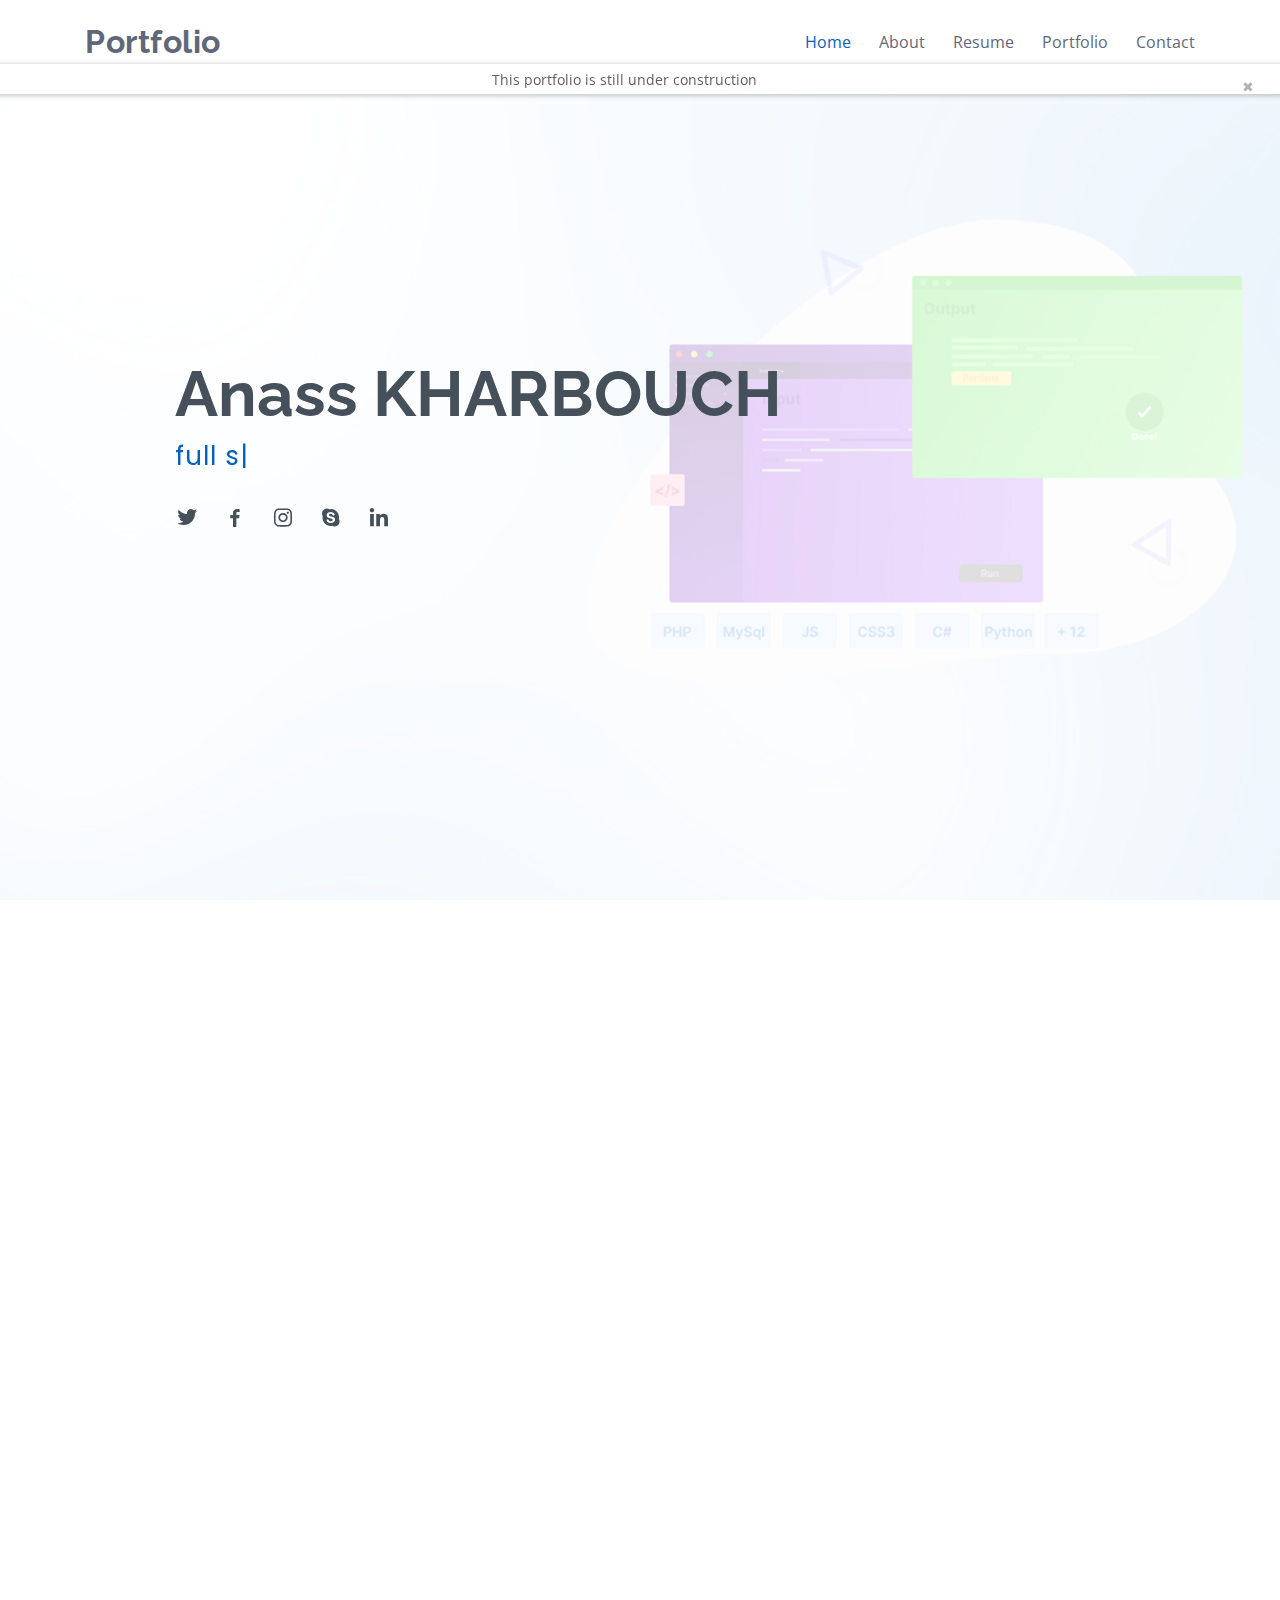
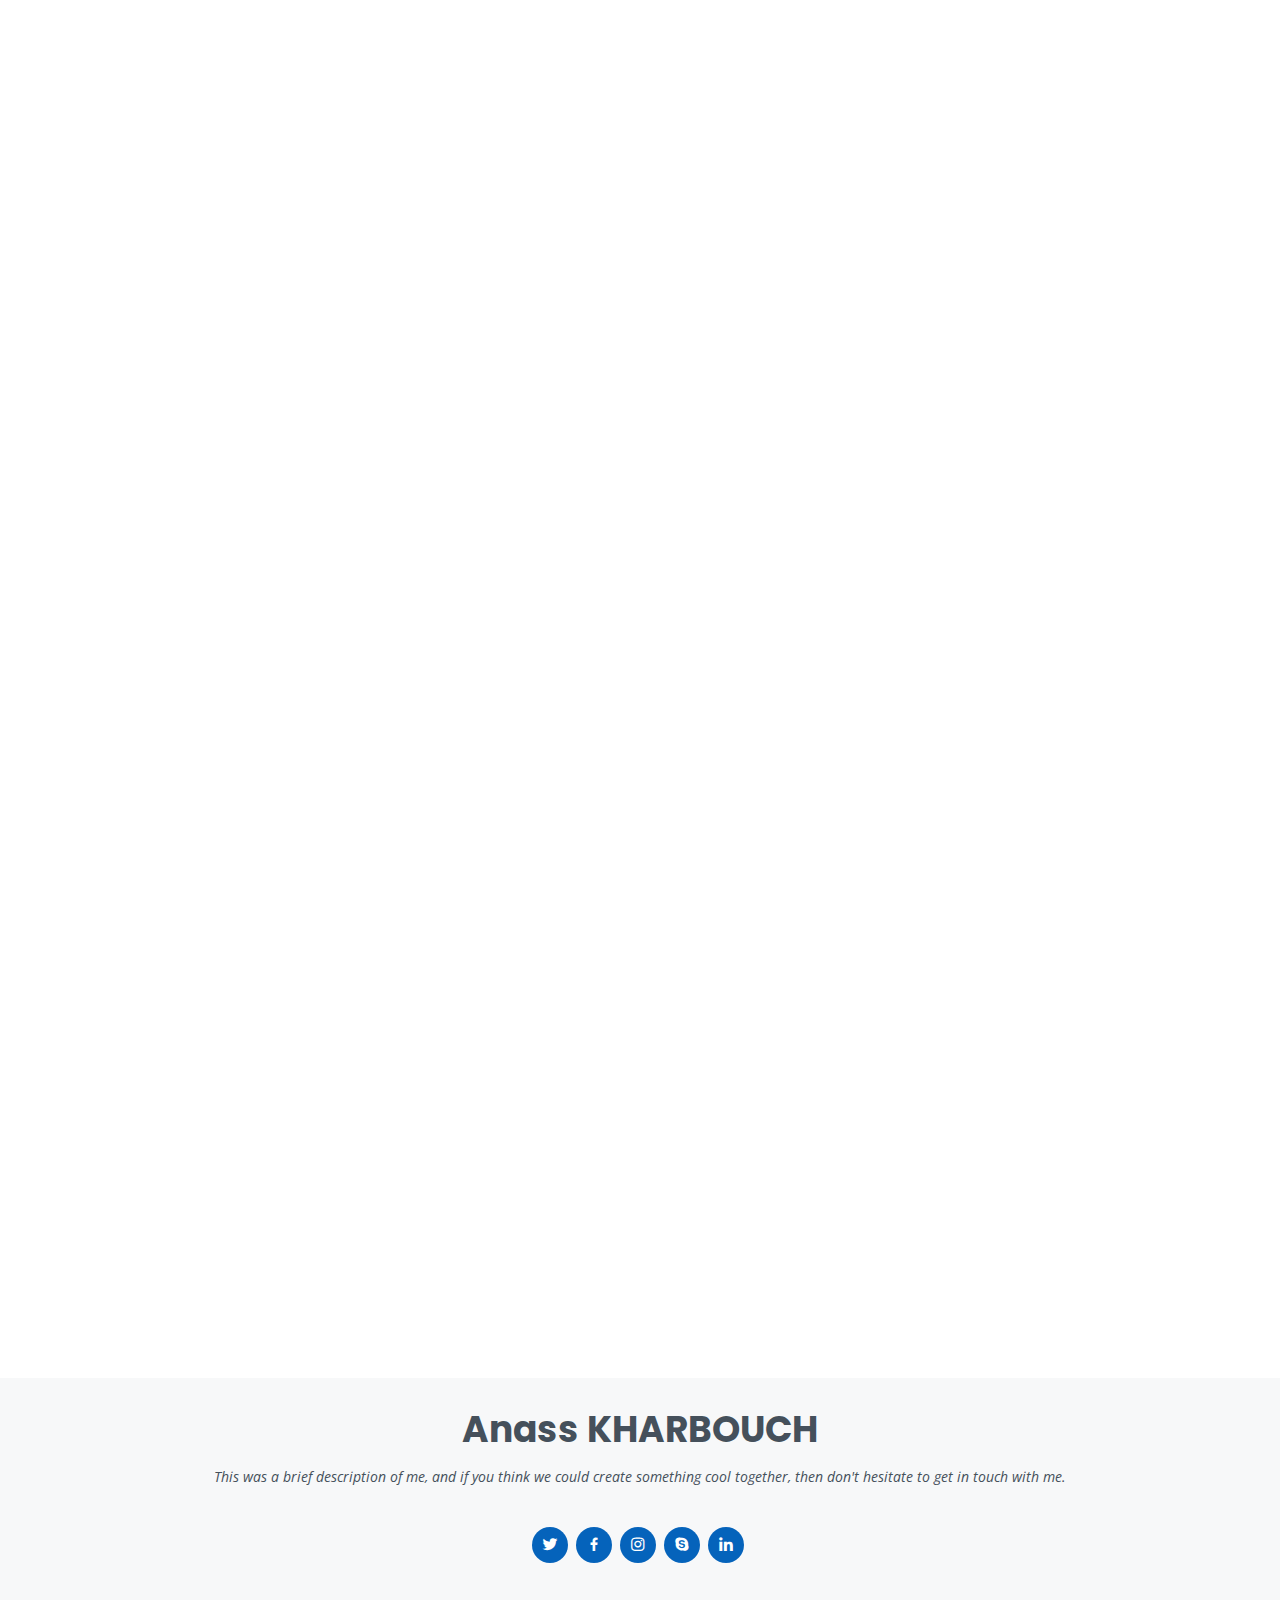
==== commit edb834e6: "Update index.html" ====
--- a/index.html
+++ b/index.html
@@ -10,8 +10,6 @@
   <meta content="" name="keywords">
 
   <!-- Favicons -->
-  <link href="assets/img/favicon.png" rel="icon">
-  <link href="assets/img/apple-touch-icon.png" rel="apple-touch-icon">
 
   <!-- Google Fonts -->
   <link href="https://fonts.googleapis.com/css?family=Open+Sans:300,300i,400,400i,600,600i,700,700i|Raleway:300,300i,400,400i,500,500i,600,600i,700,700i|Poppins:300,300i,400,400i,500,500i,600,600i,700,700i" rel="stylesheet">
